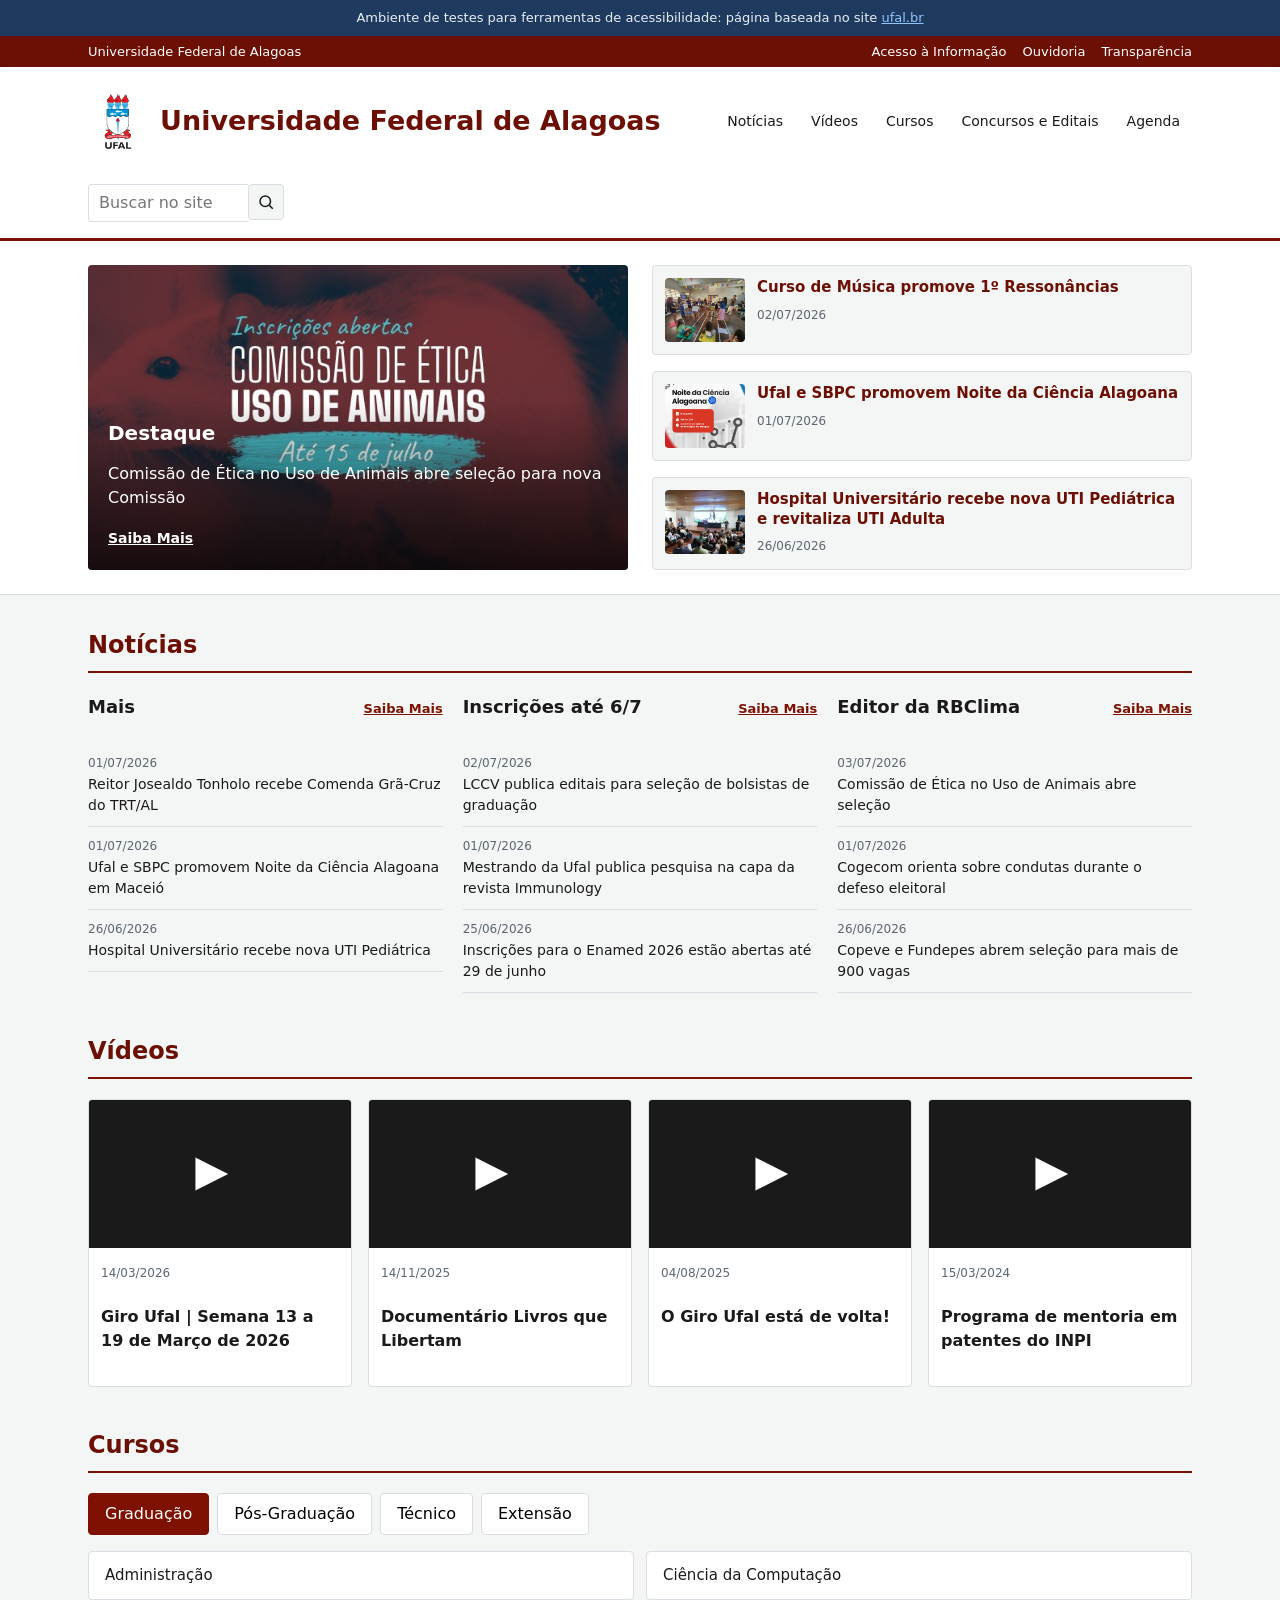
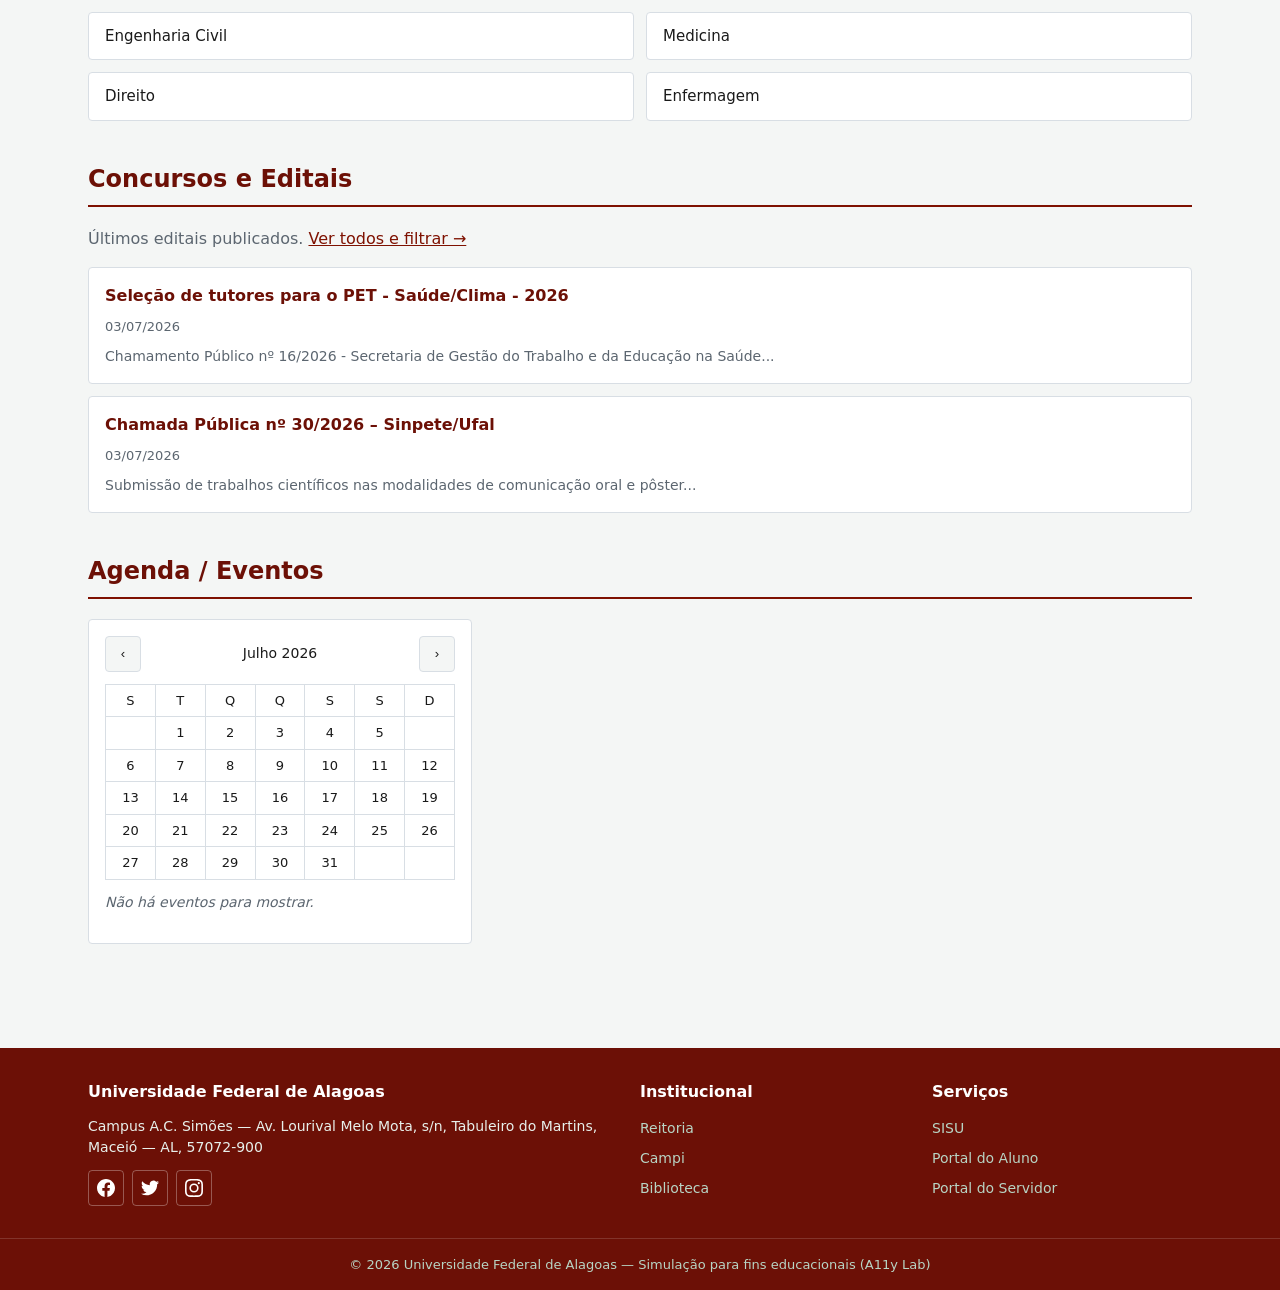
==== ufal/index.html @ 651db7d2 "ajustes" ====
<!DOCTYPE html>
<html lang="pt-BR">
<head>
  <meta charset="UTF-8">
  <meta name="viewport" content="width=device-width, initial-scale=1.0">
  <meta name="description" content="Simulação do portal da UFAL para testes de acessibilidade WCAG 1.1.1, 1.3.1 e 2.4.6.">
  <title>Universidade Federal de Alagoas</title>
  <link rel="icon" href="../favicon.svg" type="image/svg+xml">
  <link rel="stylesheet" href="css/ufal.css">
</head>
<body>
  <div class="lab-banner">
    Ambiente de testes para ferramentas de acessibilidade: página baseada no site <a href="https://ufal.br/" rel="noopener noreferrer">ufal.br</a>
  </div>

  <div class="top-bar">
    <div class="top-bar-inner">
      <span>Universidade Federal de Alagoas</span>
      <div class="top-links">
        <a href="#">Acesso à Informação</a>
        <a href="#">Ouvidoria</a>
        <a href="#">Transparência</a>
      </div>
    </div>
  </div>

  <header class="site-header">
    <div class="header-inner">
      <a href="index.html" class="site-logo">
        <!-- FALHA 1.1.1: logo institucional sem texto alternativo -->
        <img src="img/ufal_logo.svg" width='60' height='60' alt="">
        <h2>Universidade Federal de Alagoas</h2>
      </a>

      <nav class="main-nav">
        <a href="#noticias">Notícias</a>
        <a href="#videos">Vídeos</a>
        <a href="#cursos">Cursos</a>
        <a href="editais.html">Concursos e Editais</a>
        <a href="#agenda">Agenda</a>
      </nav>

      <div class="header-actions">
        <!-- FALHA 2.4.6: campo de busca sem rótulo associado -->
        <form class="search-form" id="header-search" role="search">
          <input type="search" name="q" placeholder="Buscar no site">
          <!-- FALHA 1.1.1: botão só-ícone sem nome acessível -->
          <button type="submit" class="icon-btn">
            <svg viewBox="0 0 24 24" fill="none" stroke="currentColor" stroke-width="2" aria-hidden="true">
              <circle cx="11" cy="11" r="7"/>
              <line x1="16.5" y1="16.5" x2="21" y2="21"/>
            </svg>
          </button>
        </form>
      </div>
    </div>
  </header>

  <main>
    <section class="hero" aria-label="Destaques">
      <div class="hero-inner">
        <article class="hero-main">
          <!-- FALHA 1.1.1: imagem informativa do destaque sem alt -->
          <img src="img/etica_animais.jpeg" width='600' height='320'>
          <div class="hero-caption">
            <!-- FALHA 2.4.6: cabeçalho vago — não descreve a notícia em destaque -->
            <h2>Destaque</h2>
            <p>Comissão de Ética no Uso de Animais abre seleção para nova Comissão</p>
            <a href="#">Saiba Mais</a>
          </div>
        </article>

        <div class="hero-side">
          <a href="#" class="hero-card">
            <!-- FALHA 1.1.1: alt genérico inútil -->
            <img src="img/criancas.jpeg" width='80' height='64' alt="foto">
            <div>
              <h3>Curso de Música promove 1º Ressonâncias</h3>
              <time datetime="2026-07-03">02/07/2026</time>
            </div>
          </a>
          <a href="#" class="hero-card">
            <img src="img/nca.png" width='80' height='64' alt="foto ciencia alagoana">
            <div>
              <h3>Ufal e SBPC promovem Noite da Ciência Alagoana</h3>
              <time datetime="2026-07-01">01/07/2026</time>
            </div>
          </a>
          <a href="#" class="hero-card">
            <img src="img/hu.jpeg" width='80' height='64' alt="foto HU">
            <div>
              <h3>Hospital Universitário recebe nova UTI Pediátrica e revitaliza UTI Adulta</h3>
              <time datetime="2026-06-26">26/06/2026</time>
            </div>
          </a>
        </div>
      </div>
    </section>

    <div class="content-wrap">
      <section class="section-block" id="noticias">
        <h2 class="section-title">Notícias</h2>

        <div class="news-grid">
          <div>
            <div class="news-col-header">
              <!-- FALHA 2.4.6: subtítulo vago -->
              <p class="section-subtitle">Mais</p>
              <a href="#">Saiba Mais</a>
            </div>
            <!-- FALHA 1.3.1: lista de notícias simulada com divs -->
            <div class="news-item">
              <time datetime="2026-07-01">01/07/2026</time>
              <a href="#">Reitor Josealdo Tonholo recebe Comenda Grã-Cruz do TRT/AL</a>
            </div>
            <div class="news-item">
              <time datetime="2026-07-01">01/07/2026</time>
              <a href="#">Ufal e SBPC promovem Noite da Ciência Alagoana em Maceió</a>
            </div>
            <div class="news-item">
              <time datetime="2026-06-26">26/06/2026</time>
              <a href="#">Hospital Universitário recebe nova UTI Pediátrica</a>
            </div>
          </div>

          <div>
            <div class="news-col-header">
              <p class="section-subtitle">Inscrições até 6/7</p>
              <a href="#">Saiba Mais</a>
            </div>
            <div class="news-item">
              <time datetime="2026-07-02">02/07/2026</time>
              <a href="#">LCCV publica editais para seleção de bolsistas de graduação</a>
            </div>
            <div class="news-item">
              <time datetime="2026-07-01">01/07/2026</time>
              <a href="#">Mestrando da Ufal publica pesquisa na capa da revista Immunology</a>
            </div>
            <div class="news-item">
              <time datetime="2026-06-25">25/06/2026</time>
              <a href="#">Inscrições para o Enamed 2026 estão abertas até 29 de junho</a>
            </div>
          </div>

          <div>
            <div class="news-col-header">
              <p class="section-subtitle">Editor da RBClima</p>
              <a href="#">Saiba Mais</a>
            </div>
            <div class="news-item">
              <time datetime="2026-07-03">03/07/2026</time>
              <a href="#">Comissão de Ética no Uso de Animais abre seleção</a>
            </div>
            <div class="news-item">
              <time datetime="2026-07-01">01/07/2026</time>
              <a href="#">Cogecom orienta sobre condutas durante o defeso eleitoral</a>
            </div>
            <div class="news-item">
              <time datetime="2026-06-26">26/06/2026</time>
              <a href="#">Copeve e Fundepes abrem seleção para mais de 900 vagas</a>
            </div>
          </div>
        </div>
      </section>

      <section class="section-block" id="videos">
        <!-- FALHA 1.3.1: salto de h2 para h4 na hierarquia -->
        <h2 class="section-title">Vídeos</h2>

        <div class="video-grid">
          <article class="video-card">
            <!-- FALHA 1.1.1: thumbnail de vídeo sem alternativa -->
            <img src="data:image/svg+xml,%3Csvg xmlns='http://www.w3.org/2000/svg' width='320' height='180' viewBox='0 0 320 180'%3E%3Crect fill='%231a1a1a' width='320' height='180'/%3E%3Cpolygon points='130,70 130,110 170,90' fill='white'/%3E%3C/svg%3E" width="320" height="180">
            <div class="video-card-body">
              <time datetime="2026-03-14">14/03/2026</time>
              <h4>Giro Ufal | Semana 13 a 19 de Março de 2026</h4>
            </div>
          </article>
          <article class="video-card">
            <img src="data:image/svg+xml,%3Csvg xmlns='http://www.w3.org/2000/svg' width='320' height='180' viewBox='0 0 320 180'%3E%3Crect fill='%231a1a1a' width='320' height='180'/%3E%3Cpolygon points='130,70 130,110 170,90' fill='white'/%3E%3C/svg%3E" width="320" height="180">
            <div class="video-card-body">
              <time datetime="2025-11-14">14/11/2025</time>
              <h4>Documentário Livros que Libertam</h4>
            </div>
          </article>
          <article class="video-card">
            <img src="data:image/svg+xml,%3Csvg xmlns='http://www.w3.org/2000/svg' width='320' height='180' viewBox='0 0 320 180'%3E%3Crect fill='%231a1a1a' width='320' height='180'/%3E%3Cpolygon points='130,70 130,110 170,90' fill='white'/%3E%3C/svg%3E" width="320" height="180">
            <div class="video-card-body">
              <time datetime="2025-08-04">04/08/2025</time>
              <h4>O Giro Ufal está de volta!</h4>
            </div>
          </article>
          <article class="video-card">
            <img src="data:image/svg+xml,%3Csvg xmlns='http://www.w3.org/2000/svg' width='320' height='180' viewBox='0 0 320 180'%3E%3Crect fill='%231a1a1a' width='320' height='180'/%3E%3Cpolygon points='130,70 130,110 170,90' fill='white'/%3E%3C/svg%3E" width="320" height="180">
            <div class="video-card-body">
              <time datetime="2024-03-15">15/03/2024</time>
              <h4>Programa de mentoria em patentes do INPI</h4>
            </div>
          </article>
        </div>
      </section>

      <section class="section-block" id="cursos">
        <h2 class="section-title">Cursos</h2>

        <div class="course-tabs" role="tablist">
          <button type="button" class="course-tab active">Graduação</button>
          <button type="button" class="course-tab">Pós-Graduação</button>
          <button type="button" class="course-tab">Técnico</button>
          <button type="button" class="course-tab">Extensão</button>
        </div>

        <div class="course-list">
          <a href="#" class="course-link">Administração</a>
          <a href="#" class="course-link">Ciência da Computação</a>
          <a href="#" class="course-link">Engenharia Civil</a>
          <a href="#" class="course-link">Medicina</a>
          <a href="#" class="course-link">Direito</a>
          <a href="#" class="course-link">Enfermagem</a>
        </div>
      </section>

      <section class="section-block">
        <h2 class="section-title">Concursos e Editais</h2>
        <p style="margin-bottom:1rem;color:var(--muted)">Últimos editais publicados. <a href="editais.html">Ver todos e filtrar →</a></p>

        <article class="edital-item">
          <h3>Seleção de tutores para o PET - Saúde/Clima - 2026</h3>
          <time datetime="2026-07-03">03/07/2026</time>
          <p>Chamamento Público nº 16/2026 - Secretaria de Gestão do Trabalho e da Educação na Saúde...</p>
        </article>
        <article class="edital-item">
          <h3>Chamada Pública nº 30/2026 – Sinpete/Ufal</h3>
          <time datetime="2026-07-03">03/07/2026</time>
          <p>Submissão de trabalhos científicos nas modalidades de comunicação oral e pôster...</p>
        </article>
      </section>

      <section class="section-block" id="agenda">
        <h2 class="section-title">Agenda / Eventos</h2>

        <div class="calendar-wrap">
          <div class="calendar-nav">
            <button type="button" class="icon-btn" aria-label="Mês anterior">‹</button>
            <span>Julho 2026</span>
            <button type="button" class="icon-btn" aria-label="Próximo mês">›</button>
          </div>

          <!-- FALHA 1.3.1: calendário sem th, scope nem caption -->
          <table class="calendar-table">
            <tr>
              <td>S</td><td>T</td><td>Q</td><td>Q</td><td>S</td><td>S</td><td>D</td>
            </tr>
            <tr>
              <td></td><td>1</td><td>2</td><td>3</td><td>4</td><td>5</td><td></td>
            </tr>
            <tr>
              <td>6</td><td>7</td><td>8</td><td>9</td><td>10</td><td>11</td><td>12</td>
            </tr>
            <tr>
              <td>13</td><td>14</td><td>15</td><td>16</td><td>17</td><td>18</td><td>19</td>
            </tr>
            <tr>
              <td>20</td><td>21</td><td>22</td><td>23</td><td>24</td><td>25</td><td>26</td>
            </tr>
            <tr>
              <td>27</td><td>28</td><td>29</td><td>30</td><td>31</td><td></td><td></td>
            </tr>
          </table>
          <p class="calendar-empty">Não há eventos para mostrar.</p>
        </div>
      </section>
    </div>
  </main>

  <footer class="site-footer">
    <div class="footer-inner">
      <div>
        <h3>Universidade Federal de Alagoas</h3>
        <p style="font-size:0.875rem;margin:0">Campus A.C. Simões — Av. Lourival Melo Mota, s/n, Tabuleiro do Martins, Maceió — AL, 57072-900</p>
        <div class="social-row">
          <!-- FALHA 1.1.1: links de rede social só com ícone, sem rótulo -->
          <a href="#" class="icon-btn" style="background:transparent;border-color:rgb(255 255 255 / 30%);color:#fff">
            <svg viewBox="0 0 24 24" fill="currentColor" width="18" height="18"><path d="M24 12.073c0-6.627-5.373-12-12-12s-12 5.373-12 12c0 5.99 4.388 10.954 10.125 11.854v-8.385H7.078v-3.47h3.047V9.43c0-3.007 1.792-4.669 4.533-4.669 1.312 0 2.686.235 2.686.235v2.953H15.83c-1.491 0-1.956.925-1.956 1.874v2.25h3.328l-.532 3.47h-2.796v8.385C19.612 23.027 24 18.062 24 12.073z"/></svg>
          </a>
          <a href="#" class="icon-btn" style="background:transparent;border-color:rgb(255 255 255 / 30%);color:#fff">
            <svg viewBox="0 0 24 24" fill="currentColor" width="18" height="18"><path d="M23.953 4.57a10 10 0 01-2.825.775 4.958 4.958 0 002.163-2.723c-.951.555-2.005.959-3.127 1.184a4.92 4.92 0 00-8.384 4.482C7.69 8.095 4.066 6.13 1.64 3.162a4.822 4.822 0 00-.666 2.475c0 1.71.87 3.213 2.188 4.096a4.904 4.904 0 01-2.228-.616v.06a4.923 4.923 0 003.946 4.827 4.996 4.996 0 01-2.212.085 4.936 4.936 0 004.604 3.417 9.867 9.867 0 01-6.102 2.105c-.39 0-.779-.023-1.17-.067a13.995 13.995 0 007.557 2.209c9.053 0 13.998-7.496 13.998-13.985 0-.21 0-.42-.015-.63A9.935 9.935 0 0024 4.59z"/></svg>
          </a>
          <a href="#" class="icon-btn" style="background:transparent;border-color:rgb(255 255 255 / 30%);color:#fff">
            <svg viewBox="0 0 24 24" fill="currentColor" width="18" height="18"><path d="M12 2.163c3.204 0 3.584.012 4.85.07 3.252.148 4.771 1.691 4.919 4.919.058 1.265.069 1.645.069 4.849 0 3.205-.012 3.584-.069 4.849-.149 3.225-1.664 4.771-4.919 4.919-1.266.058-1.644.07-4.85.07-3.204 0-3.584-.012-4.849-.07-3.26-.149-4.771-1.699-4.919-4.92-.058-1.265-.07-1.644-.07-4.849 0-3.204.013-3.583.07-4.849.149-3.227 1.664-4.771 4.919-4.919 1.266-.057 1.645-.069 4.849-.069zM12 0C8.741 0 8.333.014 7.053.072 2.695.272.273 2.69.073 7.052.014 8.333 0 8.741 0 12c0 3.259.014 3.668.072 4.948.2 4.358 2.618 6.78 6.98 6.98C8.333 23.986 8.741 24 12 24c3.259 0 3.668-.014 4.948-.072 4.354-.2 6.782-2.618 6.979-6.98.059-1.28.073-1.689.073-4.948 0-3.259-.014-3.667-.072-4.947-.196-4.354-2.617-6.78-6.979-6.98C15.668.014 15.259 0 12 0zm0 5.838a6.162 6.162 0 100 12.324 6.162 6.162 0 000-12.324zM12 16a4 4 0 110-8 4 4 0 010 8zm6.406-11.845a1.44 1.44 0 100 2.881 1.44 1.44 0 000-2.881z"/></svg>
          </a>
        </div>
      </div>
      <div>
        <!-- FALHA 1.3.1: títulos visuais sem elementos de cabeçalho -->
        <p style="font-weight:700;color:#fff;margin:0 0 0.75rem">Institucional</p>
        <ul class="footer-links">
          <li><a href="#">Reitoria</a></li>
          <li><a href="#">Campi</a></li>
          <li><a href="#">Biblioteca</a></li>
        </ul>
      </div>
      <div>
        <p style="font-weight:700;color:#fff;margin:0 0 0.75rem">Serviços</p>
        <ul class="footer-links">
          <li><a href="#">SISU</a></li>
          <li><a href="#">Portal do Aluno</a></li>
          <li><a href="#">Portal do Servidor</a></li>
        </ul>
      </div>
    </div>
    <div class="footer-bottom">
      <p style="margin:0">© 2026 Universidade Federal de Alagoas — Simulação para fins educacionais (A11y Lab)</p>
    </div>
  </footer>

  <script src="js/ufal.js"></script>
</body>
</html>
---- ufal/css/ufal.css ----
/* Site simulado UFAL — A11y Lab */

:root {
  --ufal-green: #7e1101;
  --ufal-green-dark: #6c1006;
  --ufal-green-light: #e8f5ee;
  --ufal-gold: #c4a035;
  --bg: #f4f6f5;
  --surface: #ffffff;
  --text: #1a1a1a;
  --muted: #5c6670;
  --border: #d8dee4;
  --radius: 4px;
  --shadow: 0 2px 8px rgb(0 0 0 / 8%);
  --max-width: 72rem;
}

*,
*::before,
*::after {
  box-sizing: border-box;
}

body {
  margin: 0;
  font-family: "Segoe UI", system-ui, -apple-system, sans-serif;
  line-height: 1.5;
  color: var(--text);
  background: var(--bg);
}

a {
  color: var(--ufal-green);
}

img {
  max-width: 100%;
  height: auto;
  display: block;
}

.sr-only {
  position: absolute;
  width: 1px;
  height: 1px;
  padding: 0;
  margin: -1px;
  overflow: hidden;
  clip: rect(0, 0, 0, 0);
  white-space: nowrap;
  border: 0;
}

/* Banner do laboratório */
.lab-banner {
  background: #1e3a5f;
  color: #e8eef5;
  padding: 0.5rem 1rem;
  font-size: 0.8125rem;
  text-align: center;
}

.lab-banner a {
  color: #93c5fd;
}

/* Barra superior */
.top-bar {
  background: var(--ufal-green-dark);
  color: #fff;
  font-size: 0.8125rem;
}

.top-bar-inner {
  max-width: var(--max-width);
  margin: 0 auto;
  padding: 0.375rem 1.5rem;
  display: flex;
  justify-content: space-between;
  align-items: center;
  flex-wrap: wrap;
  gap: 0.5rem;
}

.top-bar a {
  color: #fff;
  text-decoration: none;
}

.top-bar a:hover {
  text-decoration: underline;
}

.top-links {
  display: flex;
  gap: 1rem;
  flex-wrap: wrap;
}

/* Header principal */
.site-header {
  background: var(--surface);
  border-bottom: 3px solid var(--ufal-green);
  box-shadow: var(--shadow);
}

.header-inner {
  max-width: var(--max-width);
  margin: 0 auto;
  padding: 1rem 1.5rem;
  display: flex;
  align-items: center;
  justify-content: space-between;
  gap: 1.5rem;
  flex-wrap: wrap;
}

.site-logo {
  display: flex;
  align-items: center;
  gap: 0.75rem;
  text-decoration: none;
  color: var(--ufal-green-dark);
  font-weight: 700;
  font-size: 1.125rem;
  line-height: 1.2;
}

.site-logo span {
  max-width: 14rem;
}

.main-nav {
  display: flex;
  gap: 0.25rem;
  flex-wrap: wrap;
}

.main-nav a {
  padding: 0.5rem 0.75rem;
  text-decoration: none;
  color: var(--text);
  font-size: 0.875rem;
  font-weight: 500;
  border-radius: var(--radius);
}

.main-nav a:hover {
  background: var(--ufal-green-light);
  color: var(--ufal-green-dark);
}

.header-actions {
  display: flex;
  align-items: center;
  gap: 0.5rem;
}

.search-form {
  display: flex;
  align-items: stretch;
}

.search-form input {
  border: 1px solid var(--border);
  border-right: none;
  border-radius: var(--radius) 0 0 var(--radius);
  padding: 0.375rem 0.625rem;
  font: inherit;
  width: 10rem;
}

.icon-btn {
  display: inline-flex;
  align-items: center;
  justify-content: center;
  width: 2.25rem;
  height: 2.25rem;
  border: 1px solid var(--border);
  border-radius: var(--radius);
  background: var(--bg);
  cursor: pointer;
  color: var(--text);
}

.icon-btn svg {
  width: 1.125rem;
  height: 1.125rem;
}

/* Hero / destaques */
.hero {
  background: var(--surface);
  border-bottom: 1px solid var(--border);
}

.hero-inner {
  max-width: var(--max-width);
  margin: 0 auto;
  padding: 1.5rem;
  display: grid;
  grid-template-columns: 1fr 1fr;
  gap: 1.5rem;
}

@media (max-width: 768px) {
  .hero-inner {
    grid-template-columns: 1fr;
  }
}

.hero-main {
  position: relative;
  border-radius: var(--radius);
  overflow: hidden;
  min-height: 16rem;
  background: var(--ufal-green-light);
}

.hero-main img {
  width: 100%;
  height: 100%;
  object-fit: cover;
  min-height: 16rem;
}

.hero-caption {
  position: absolute;
  bottom: 0;
  left: 0;
  right: 0;
  padding: 1.25rem;
  background: linear-gradient(transparent, rgb(0 0 0 / 75%));
  color: #fff;
}

.hero-caption h2 {
  margin: 0 0 0.5rem;
  font-size: 1.25rem;
  line-height: 1.3;
}

.hero-caption a {
  color: #fff;
  font-weight: 600;
  font-size: 0.875rem;
}

.hero-side {
  display: flex;
  flex-direction: column;
  gap: 1rem;
}

.hero-card {
  display: flex;
  gap: 0.75rem;
  padding: 0.75rem;
  background: var(--bg);
  border-radius: var(--radius);
  border: 1px solid var(--border);
  text-decoration: none;
  color: inherit;
}

.hero-card img {
  width: 5rem;
  height: 4rem;
  object-fit: cover;
  border-radius: var(--radius);
  flex-shrink: 0;
}

.hero-card h3 {
  margin: 0 0 0.25rem;
  font-size: 0.9375rem;
  line-height: 1.3;
  color: var(--ufal-green-dark);
}

.hero-card time {
  font-size: 0.75rem;
  color: var(--muted);
}

/* Seções de conteúdo */
.content-wrap {
  max-width: var(--max-width);
  margin: 0 auto;
  padding: 2rem 1.5rem;
}

.section-block {
  margin-bottom: 2.5rem;
}

.section-title {
  font-size: 1.5rem;
  color: var(--ufal-green-dark);
  border-bottom: 2px solid var(--ufal-green);
  padding-bottom: 0.5rem;
  margin: 0 0 1.25rem;
}

.section-subtitle {
  font-size: 1.125rem;
  font-weight: 700;
  margin: 0 0 0.75rem;
  color: var(--text);
}

/* Grid de notícias */
.news-grid {
  display: grid;
  grid-template-columns: repeat(3, 1fr);
  gap: 1.25rem;
}

@media (max-width: 900px) {
  .news-grid {
    grid-template-columns: 1fr;
  }
}

.news-col-header {
  display: flex;
  justify-content: space-between;
  align-items: baseline;
  margin-bottom: 0.75rem;
}

.news-col-header a {
  font-size: 0.8125rem;
  font-weight: 600;
}

.news-item {
  padding: 0.625rem 0;
  border-bottom: 1px solid var(--border);
  font-size: 0.875rem;
}

.news-item time {
  display: block;
  font-size: 0.75rem;
  color: var(--muted);
  margin-bottom: 0.125rem;
}

.news-item a {
  text-decoration: none;
  color: var(--text);
  font-weight: 500;
}

.news-item a:hover {
  color: var(--ufal-green);
  text-decoration: underline;
}

/* Vídeos */
.video-grid {
  display: grid;
  grid-template-columns: repeat(4, 1fr);
  gap: 1rem;
}

@media (max-width: 900px) {
  .video-grid {
    grid-template-columns: repeat(2, 1fr);
  }
}

.video-card {
  background: var(--surface);
  border: 1px solid var(--border);
  border-radius: var(--radius);
  overflow: hidden;
}

.video-card img {
  width: 100%;
  aspect-ratio: 16 / 9;
  object-fit: cover;
}

.video-card-body {
  padding: 0.75rem;
}

.video-card time {
  font-size: 0.75rem;
  color: var(--muted);
}

.video-card h3 {
  margin: 0.25rem 0 0;
  font-size: 0.875rem;
  line-height: 1.35;
}

/* Cursos */
.course-tabs {
  display: flex;
  gap: 0.5rem;
  flex-wrap: wrap;
  margin-bottom: 1rem;
}

.course-tab {
  padding: 0.5rem 1rem;
  border: 1px solid var(--border);
  border-radius: var(--radius);
  background: var(--surface);
  font: inherit;
  cursor: pointer;
}

.course-tab.active {
  background: var(--ufal-green);
  color: #fff;
  border-color: var(--ufal-green);
}

.course-list {
  display: grid;
  grid-template-columns: repeat(2, 1fr);
  gap: 0.75rem;
}

@media (max-width: 600px) {
  .course-list {
    grid-template-columns: 1fr;
  }
}

.course-link {
  padding: 0.75rem 1rem;
  background: var(--surface);
  border: 1px solid var(--border);
  border-radius: var(--radius);
  text-decoration: none;
  color: var(--text);
  font-size: 0.9375rem;
}

.course-link:hover {
  border-color: var(--ufal-green);
  color: var(--ufal-green-dark);
}

/* Editais preview */
.edital-item {
  padding: 1rem;
  background: var(--surface);
  border: 1px solid var(--border);
  border-radius: var(--radius);
  margin-bottom: 0.75rem;
}

.edital-item h3 {
  margin: 0 0 0.375rem;
  font-size: 1rem;
  color: var(--ufal-green-dark);
}

.edital-item time {
  font-size: 0.8125rem;
  color: var(--muted);
}

.edital-item p {
  margin: 0.5rem 0 0;
  font-size: 0.875rem;
  color: var(--muted);
}

/* Calendário */
.calendar-wrap {
  background: var(--surface);
  border: 1px solid var(--border);
  border-radius: var(--radius);
  padding: 1rem;
  max-width: 24rem;
}

.calendar-nav {
  display: flex;
  justify-content: space-between;
  align-items: center;
  margin-bottom: 0.75rem;
  font-size: 0.875rem;
}

.calendar-table {
  width: 100%;
  border-collapse: collapse;
  font-size: 0.8125rem;
  text-align: center;
}

.calendar-table td,
.calendar-table th {
  padding: 0.375rem;
  border: 1px solid var(--border);
}

.calendar-empty {
  margin-top: 0.75rem;
  font-size: 0.875rem;
  color: var(--muted);
  font-style: italic;
}

/* Formulários */
.filter-form {
  background: var(--surface);
  border: 1px solid var(--border);
  border-radius: var(--radius);
  padding: 1.25rem;
  margin-bottom: 1.5rem;
}

.form-row {
  display: grid;
  grid-template-columns: repeat(auto-fit, minmax(12rem, 1fr));
  gap: 1rem;
  margin-bottom: 1rem;
}

.form-field label,
.form-field span.label-text {
  display: block;
  margin-bottom: 0.25rem;
  font-size: 0.875rem;
  font-weight: 500;
}

.form-field input,
.form-field select {
  width: 100%;
  padding: 0.5rem;
  border: 1px solid var(--border);
  border-radius: var(--radius);
  font: inherit;
}

.btn {
  display: inline-block;
  padding: 0.5rem 1.25rem;
  border: none;
  border-radius: var(--radius);
  font: inherit;
  font-weight: 600;
  cursor: pointer;
  text-decoration: none;
  text-align: center;
}

.btn-primary {
  background: var(--ufal-green);
  color: #fff;
}

.btn-primary:hover {
  background: var(--ufal-green-dark);
}

.btn-secondary {
  background: var(--surface);
  color: var(--ufal-green-dark);
  border: 1px solid var(--border);
}

/* Footer */
.site-footer {
  background: var(--ufal-green-dark);
  color: #e8f0eb;
  margin-top: 2rem;
}

.footer-inner {
  max-width: var(--max-width);
  margin: 0 auto;
  padding: 2rem 1.5rem;
  display: grid;
  grid-template-columns: 2fr 1fr 1fr;
  gap: 2rem;
}

@media (max-width: 768px) {
  .footer-inner {
    grid-template-columns: 1fr;
  }
}

.footer-inner h3 {
  margin: 0 0 0.75rem;
  font-size: 1rem;
  color: #fff;
}

.footer-inner a {
  color: #b8d4c4;
  text-decoration: none;
  font-size: 0.875rem;
}

.footer-inner a:hover {
  text-decoration: underline;
}

.footer-links {
  list-style: none;
  padding: 0;
  margin: 0;
}

.footer-links li {
  margin-bottom: 0.375rem;
}

.social-row {
  display: flex;
  gap: 0.5rem;
  margin-top: 0.75rem;
}

.footer-bottom {
  border-top: 1px solid rgb(255 255 255 / 15%);
  padding: 1rem 1.5rem;
  text-align: center;
  font-size: 0.8125rem;
  color: #b8d4c4;
}

/* Página de editais */
.page-header {
  background: var(--ufal-green);
  color: #fff;
  padding: 2rem 1.5rem;
}

.page-header-inner {
  max-width: var(--max-width);
  margin: 0 auto;
}

.page-header h1 {
  margin: 0;
  font-size: 1.75rem;
}

.breadcrumb {
  font-size: 0.875rem;
  margin-bottom: 1rem;
  color: rgb(255 255 255 / 85%);
}

.breadcrumb a {
  color: #fff;
}

.editais-layout {
  display: grid;
  grid-template-columns: 1fr 18rem;
  gap: 2rem;
}

@media (max-width: 768px) {
  .editais-layout {
    grid-template-columns: 1fr;
  }
}

/* Guia do auditor */
.guia {
  max-width: 52rem;
  margin: 0 auto;
  padding: 2rem 1.5rem;
}

.guia h1 {
  margin-top: 0;
}

.guia table {
  width: 100%;
  border-collapse: collapse;
  font-size: 0.875rem;
  margin: 1rem 0 2rem;
}

.guia th,
.guia td {
  border: 1px solid var(--border);
  padding: 0.625rem 0.75rem;
  text-align: left;
  vertical-align: top;
}

.guia th {
  background: var(--bg);
}

.tag {
  display: inline-block;
  font-size: 0.75rem;
  font-weight: 700;
  padding: 0.125rem 0.5rem;
  border-radius: 999px;
}

.tag-111 { background: #dbeafe; color: #1d4ed8; }
.tag-131 { background: #ede9fe; color: #5b21b6; }
.tag-246 { background: #dcfce7; color: #15803d; }

.checklist {
  list-style: none;
  padding: 0;
}

.checklist li {
  padding: 0.5rem 0;
  border-bottom: 1px solid var(--border);
}
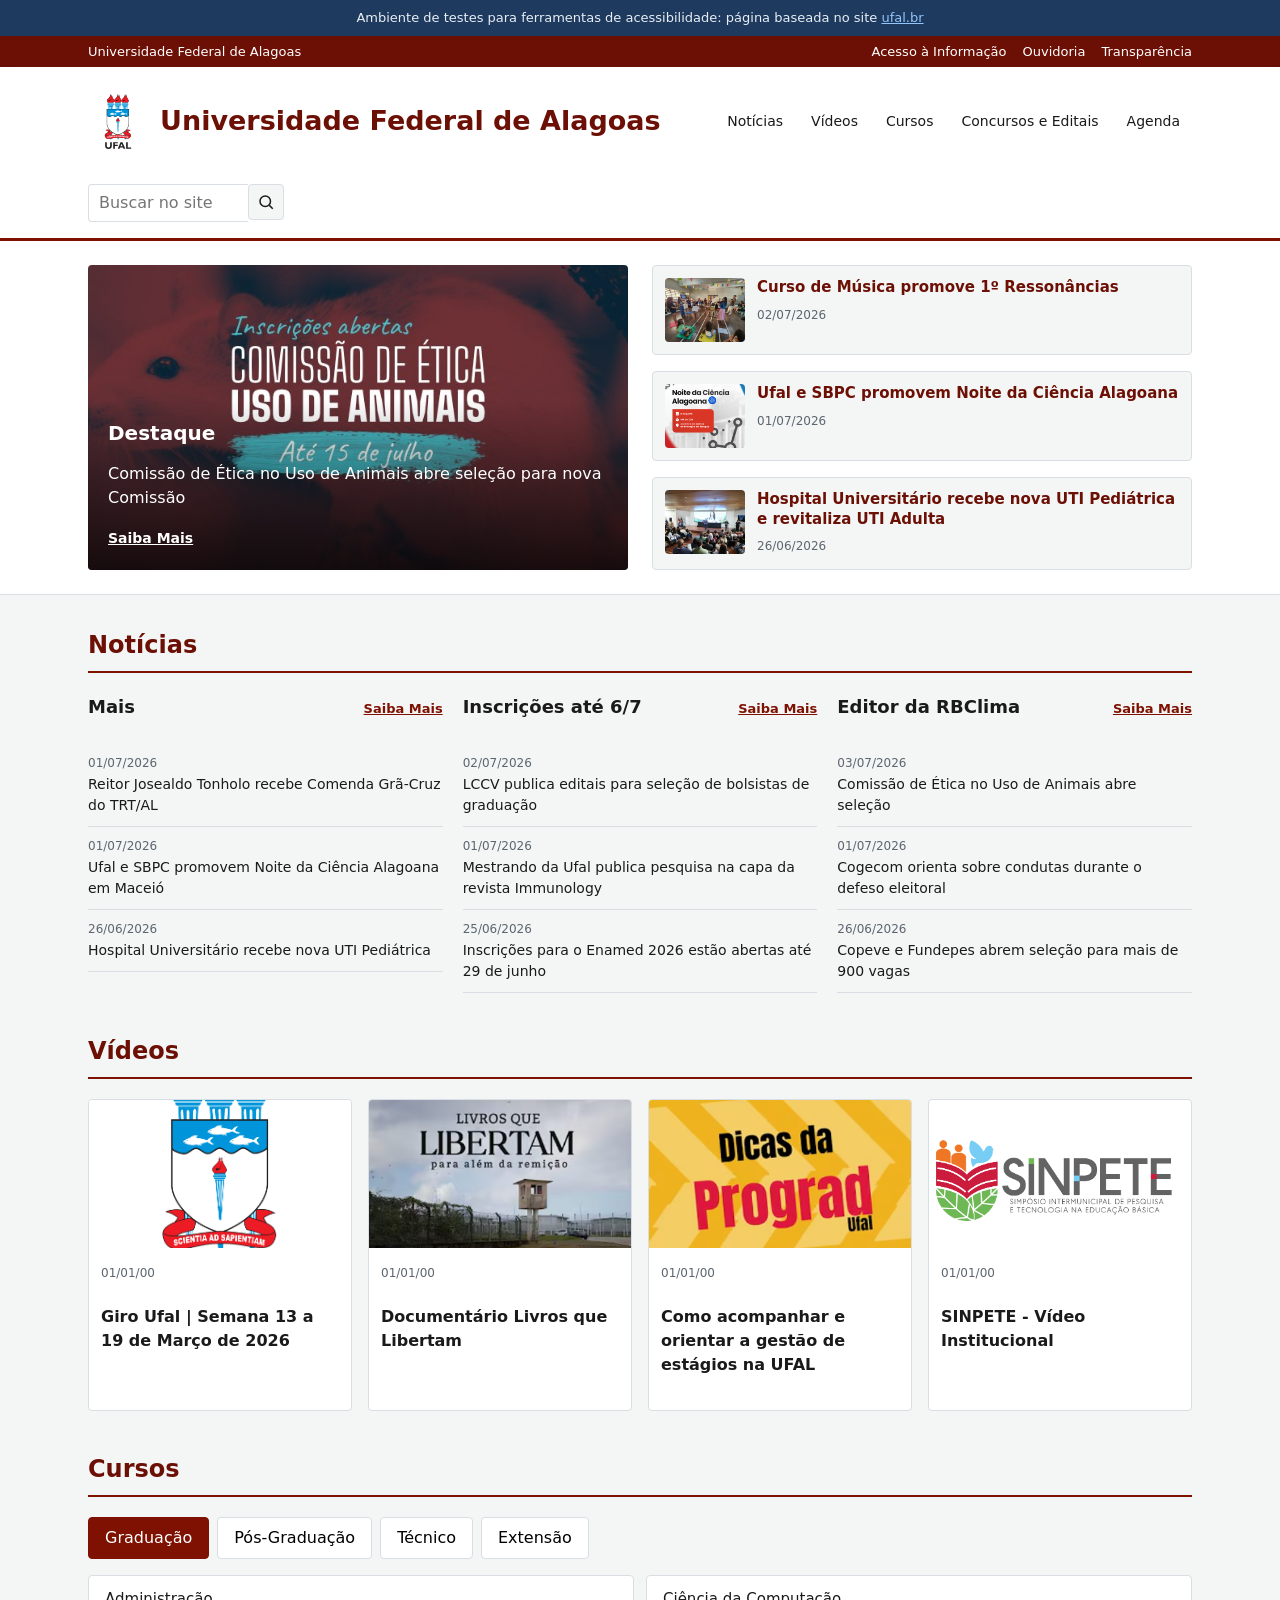
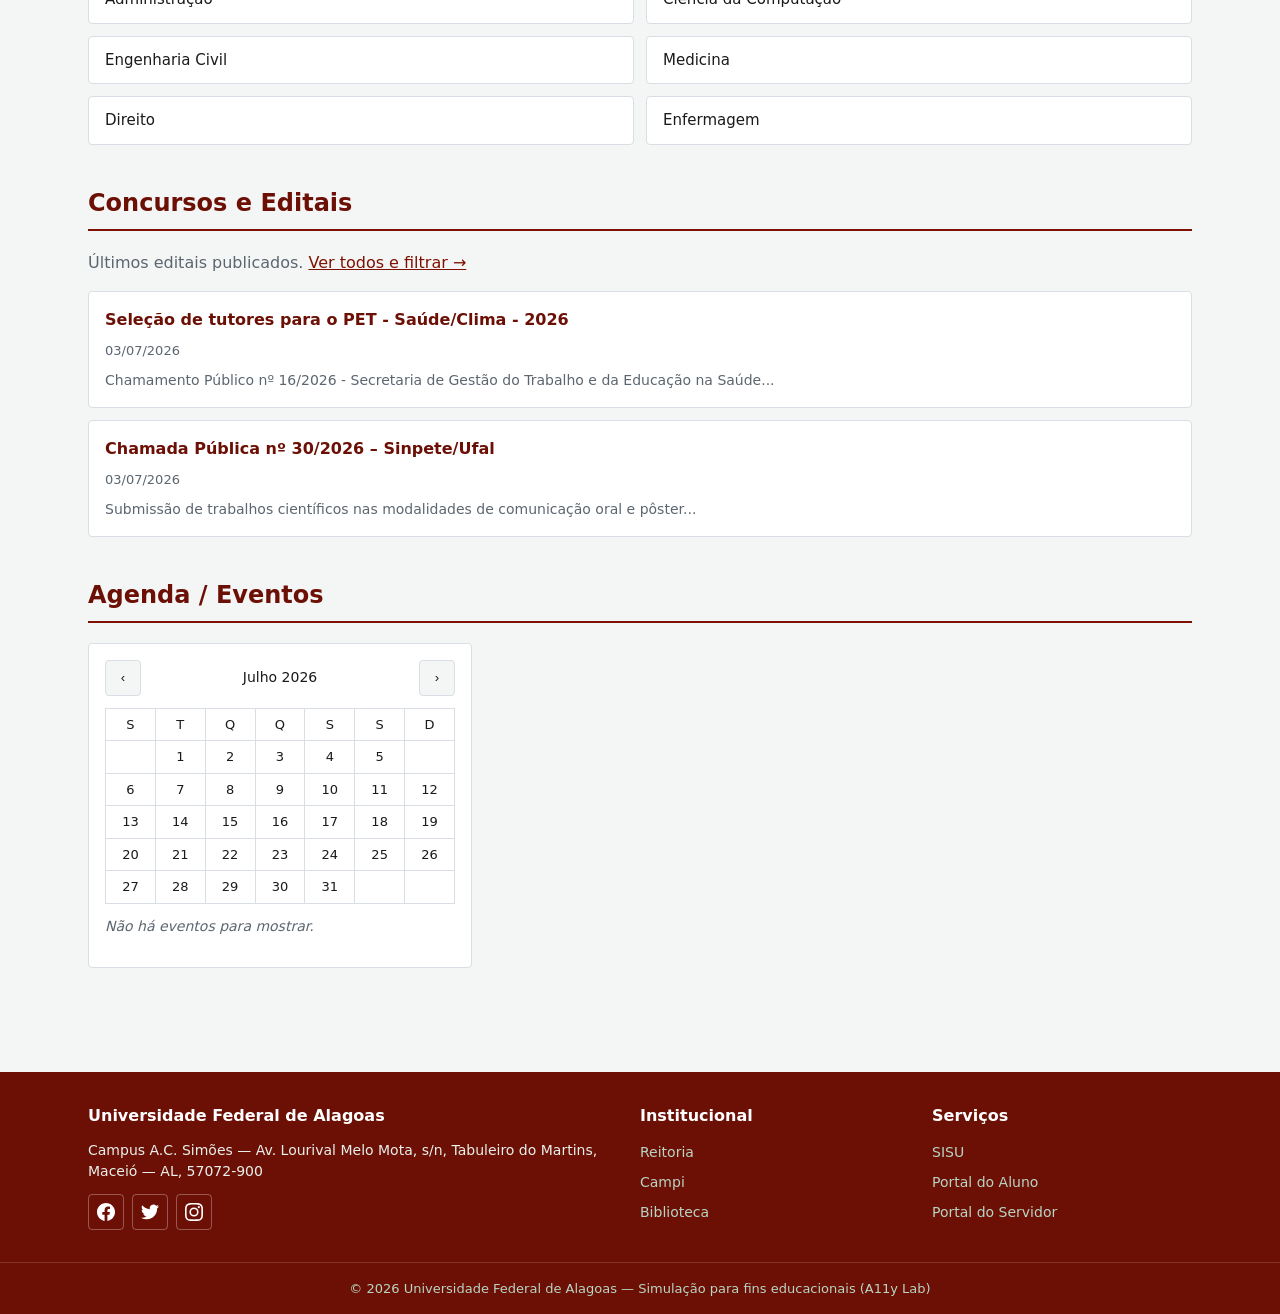
==== commit 45e1eca3: "ajustes na seção de vídeos" ====
--- a/ufal/index.html
+++ b/ufal/index.html
@@ -5,7 +5,7 @@
   <meta name="viewport" content="width=device-width, initial-scale=1.0">
   <meta name="description" content="Simulação do portal da UFAL para testes de acessibilidade WCAG 1.1.1, 1.3.1 e 2.4.6.">
   <title>Universidade Federal de Alagoas</title>
-  <link rel="icon" href="../favicon.svg" type="image/svg+xml">
+  <link rel="icon" href="img/ufal_logo.svg" type="image/svg">
   <link rel="stylesheet" href="css/ufal.css">
 </head>
 <body>
@@ -170,31 +170,31 @@
         <div class="video-grid">
           <article class="video-card">
             <!-- FALHA 1.1.1: thumbnail de vídeo sem alternativa -->
-            <img src="data:image/svg+xml,%3Csvg xmlns='http://www.w3.org/2000/svg' width='320' height='180' viewBox='0 0 320 180'%3E%3Crect fill='%231a1a1a' width='320' height='180'/%3E%3Cpolygon points='130,70 130,110 170,90' fill='white'/%3E%3C/svg%3E" width="320" height="180">
+            <img src="img/logojpg.jpg" width='190' height='50' alt="Logo da UFAL">
             <div class="video-card-body">
-              <time datetime="2026-03-14">14/03/2026</time>
+              <time datetime="2000-01-01">01/01/00</time>
               <h4>Giro Ufal | Semana 13 a 19 de Março de 2026</h4>
             </div>
           </article>
           <article class="video-card">
-            <img src="data:image/svg+xml,%3Csvg xmlns='http://www.w3.org/2000/svg' width='320' height='180' viewBox='0 0 320 180'%3E%3Crect fill='%231a1a1a' width='320' height='180'/%3E%3Cpolygon points='130,70 130,110 170,90' fill='white'/%3E%3C/svg%3E" width="320" height="180">
+            <img src="img/documentario.png" width='320' height='180' alt="Documentário Livros que Libertam">
             <div class="video-card-body">
-              <time datetime="2025-11-14">14/11/2025</time>
+              <time datetime="2000-01-01">01/01/00</time>
               <h4>Documentário Livros que Libertam</h4>
             </div>
           </article>
           <article class="video-card">
-            <img src="data:image/svg+xml,%3Csvg xmlns='http://www.w3.org/2000/svg' width='320' height='180' viewBox='0 0 320 180'%3E%3Crect fill='%231a1a1a' width='320' height='180'/%3E%3Cpolygon points='130,70 130,110 170,90' fill='white'/%3E%3C/svg%3E" width="320" height="180">
+            <img src="img/dicas_prograd.png" width='320' height='180' alt="Dicas para orientar a gestão de estágios na UFAL">
             <div class="video-card-body">
-              <time datetime="2025-08-04">04/08/2025</time>
-              <h4>O Giro Ufal está de volta!</h4>
+              <time datetime="2000-01-01">01/01/00</time>
+              <h4>Como acompanhar e orientar a gestão de estágios na UFAL</h4>
             </div>
           </article>
           <article class="video-card">
-            <img src="data:image/svg+xml,%3Csvg xmlns='http://www.w3.org/2000/svg' width='320' height='180' viewBox='0 0 320 180'%3E%3Crect fill='%231a1a1a' width='320' height='180'/%3E%3Cpolygon points='130,70 130,110 170,90' fill='white'/%3E%3C/svg%3E" width="320" height="180">
+            <img src="img/sinpete.png" width='320' height='180' alt="Banner Sinpete">
             <div class="video-card-body">
-              <time datetime="2024-03-15">15/03/2024</time>
-              <h4>Programa de mentoria em patentes do INPI</h4>
+              <time datetime="2000-01-01">01/01/00</time>
+              <h4>SINPETE - Vídeo Institucional </h4>
             </div>
           </article>
         </div>
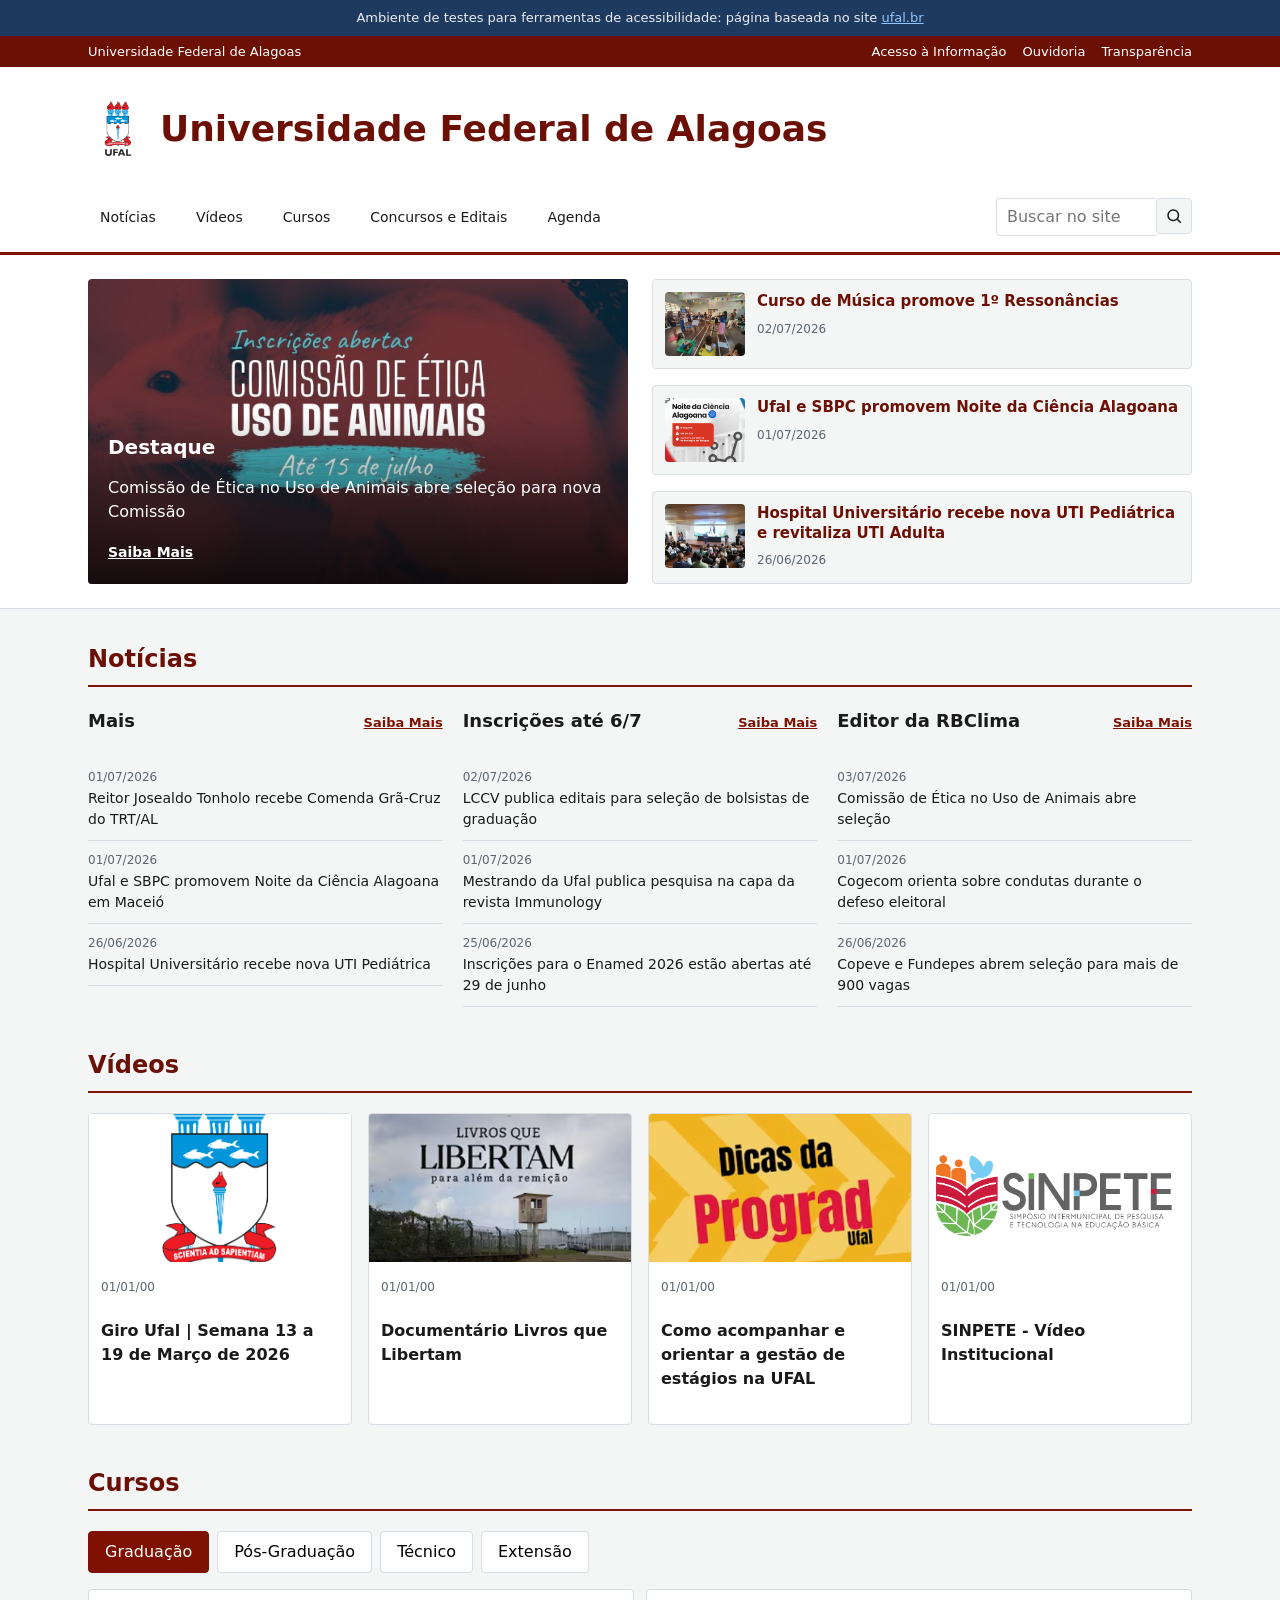
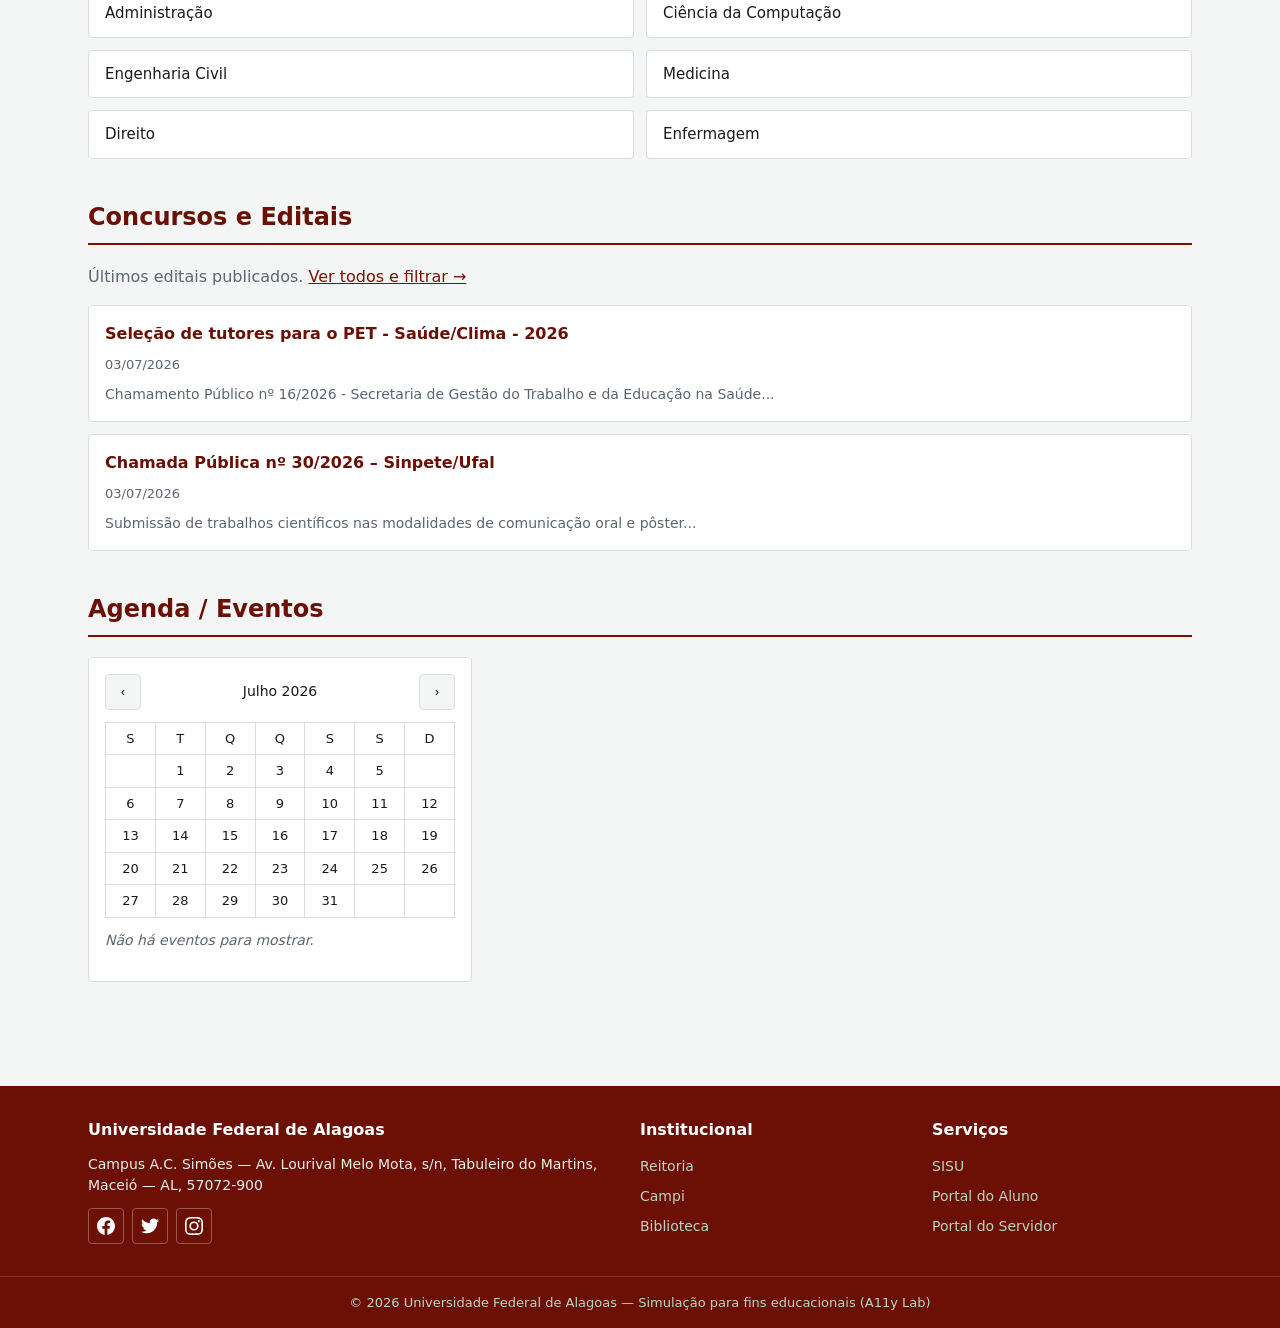
==== commit aa4842ea: "utilização de lista na barra de navegação" ====
--- a/ufal/index.html
+++ b/ufal/index.html
@@ -7,6 +7,22 @@
   <title>Universidade Federal de Alagoas</title>
   <link rel="icon" href="img/ufal_logo.svg" type="image/svg">
   <link rel="stylesheet" href="css/ufal.css">
+  <style>
+    .main-nav ul {
+      list-style: none;
+      margin: 0;
+      padding: 0;
+      display: flex;
+      flex-wrap: wrap;
+      gap: 1rem;
+      align-items: center;
+    }
+
+    .main-nav li {
+      margin: 0;
+      padding: 0;
+    }
+  </style>
 </head>
 <body>
   <div class="lab-banner">
@@ -29,15 +45,17 @@
       <a href="index.html" class="site-logo">
         <!-- FALHA 1.1.1: logo institucional sem texto alternativo -->
         <img src="img/ufal_logo.svg" width='60' height='60' alt="">
-        <h2>Universidade Federal de Alagoas</h2>
+        <h1>Universidade Federal de Alagoas</h1>
       </a>
 
       <nav class="main-nav">
-        <a href="#noticias">Notícias</a>
-        <a href="#videos">Vídeos</a>
-        <a href="#cursos">Cursos</a>
-        <a href="editais.html">Concursos e Editais</a>
-        <a href="#agenda">Agenda</a>
+        <ul>
+          <li><a href="#noticias">Notícias</a></li>
+          <li><a href="#videos">Vídeos</a></li>
+          <li><a href="#cursos">Cursos</a></li>
+          <li><a href="editais.html">Concursos e Editais</a></li>
+          <li><a href="#agenda">Agenda</a></li>
+        </ul>
       </nav>
 
       <div class="header-actions">
@@ -169,7 +187,6 @@
 
         <div class="video-grid">
           <article class="video-card">
-            <!-- FALHA 1.1.1: thumbnail de vídeo sem alternativa -->
             <img src="img/logojpg.jpg" width='190' height='50' alt="Logo da UFAL">
             <div class="video-card-body">
               <time datetime="2000-01-01">01/01/00</time>
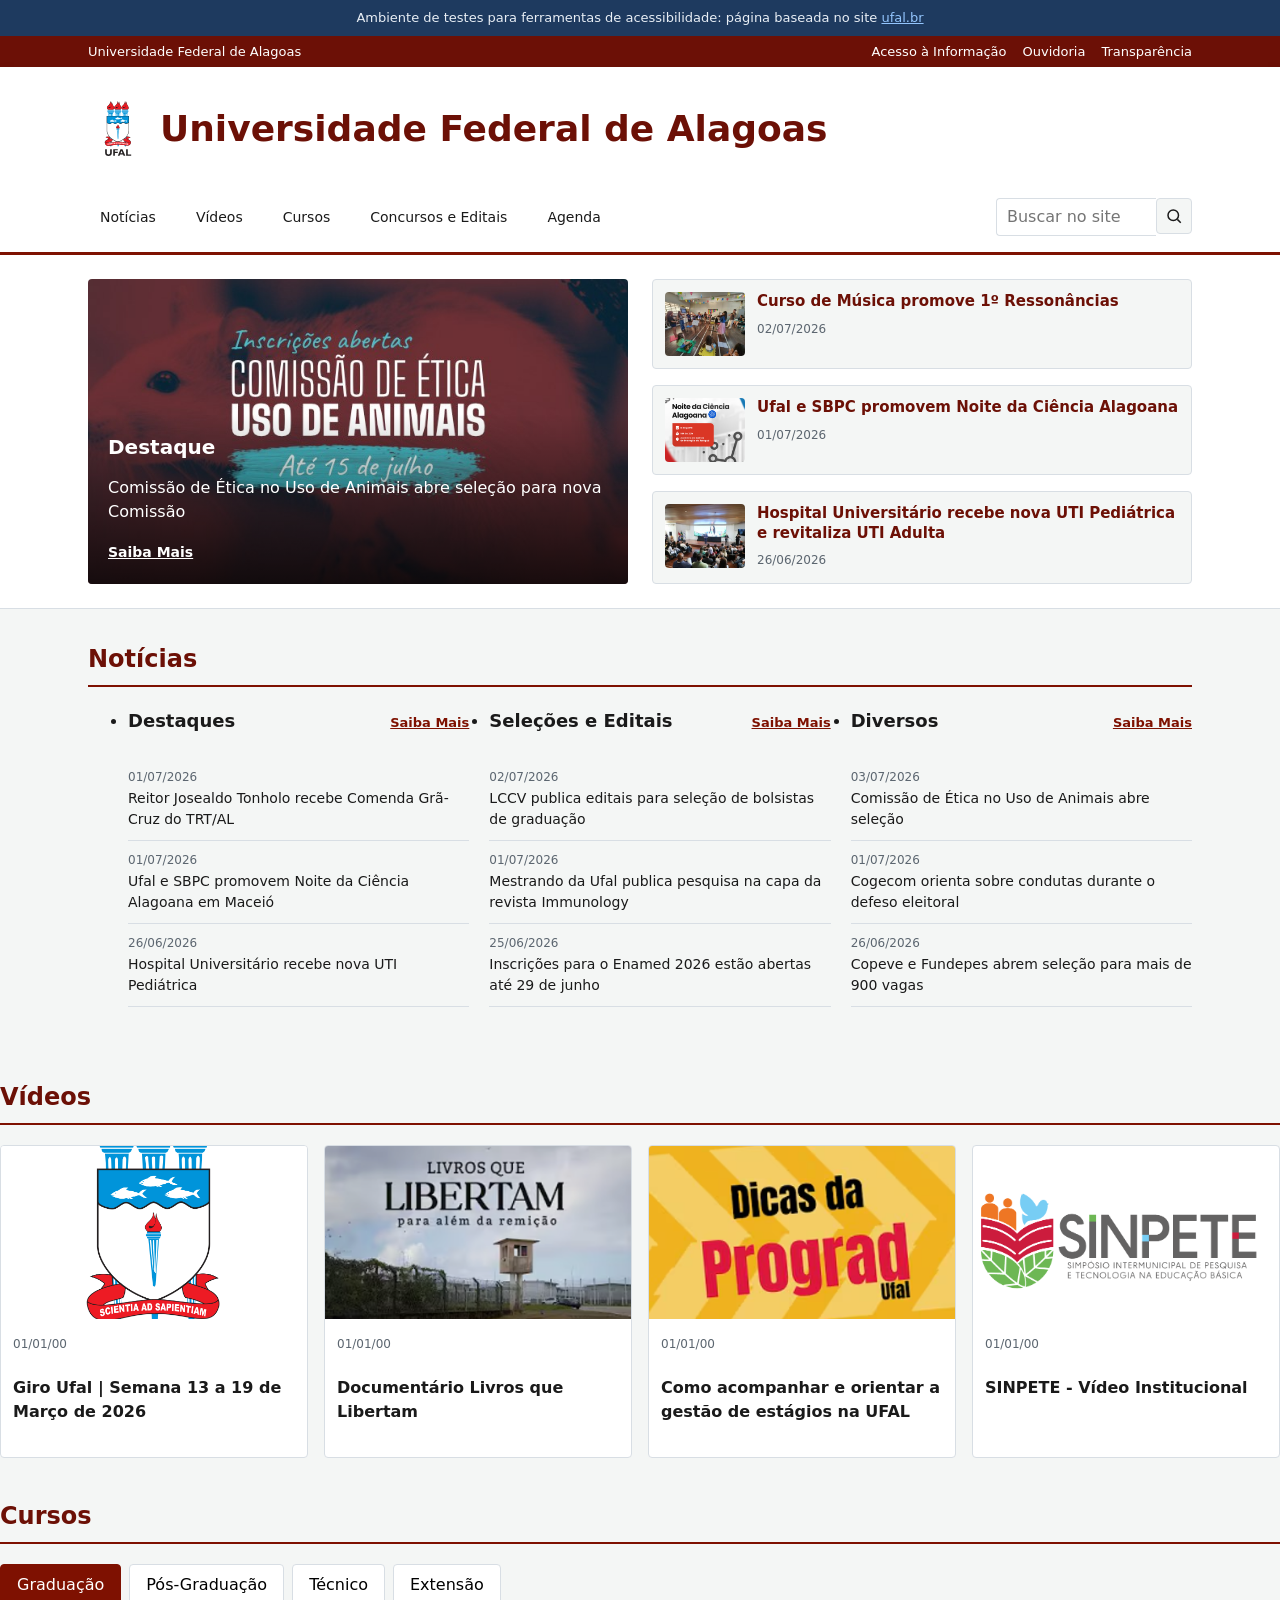
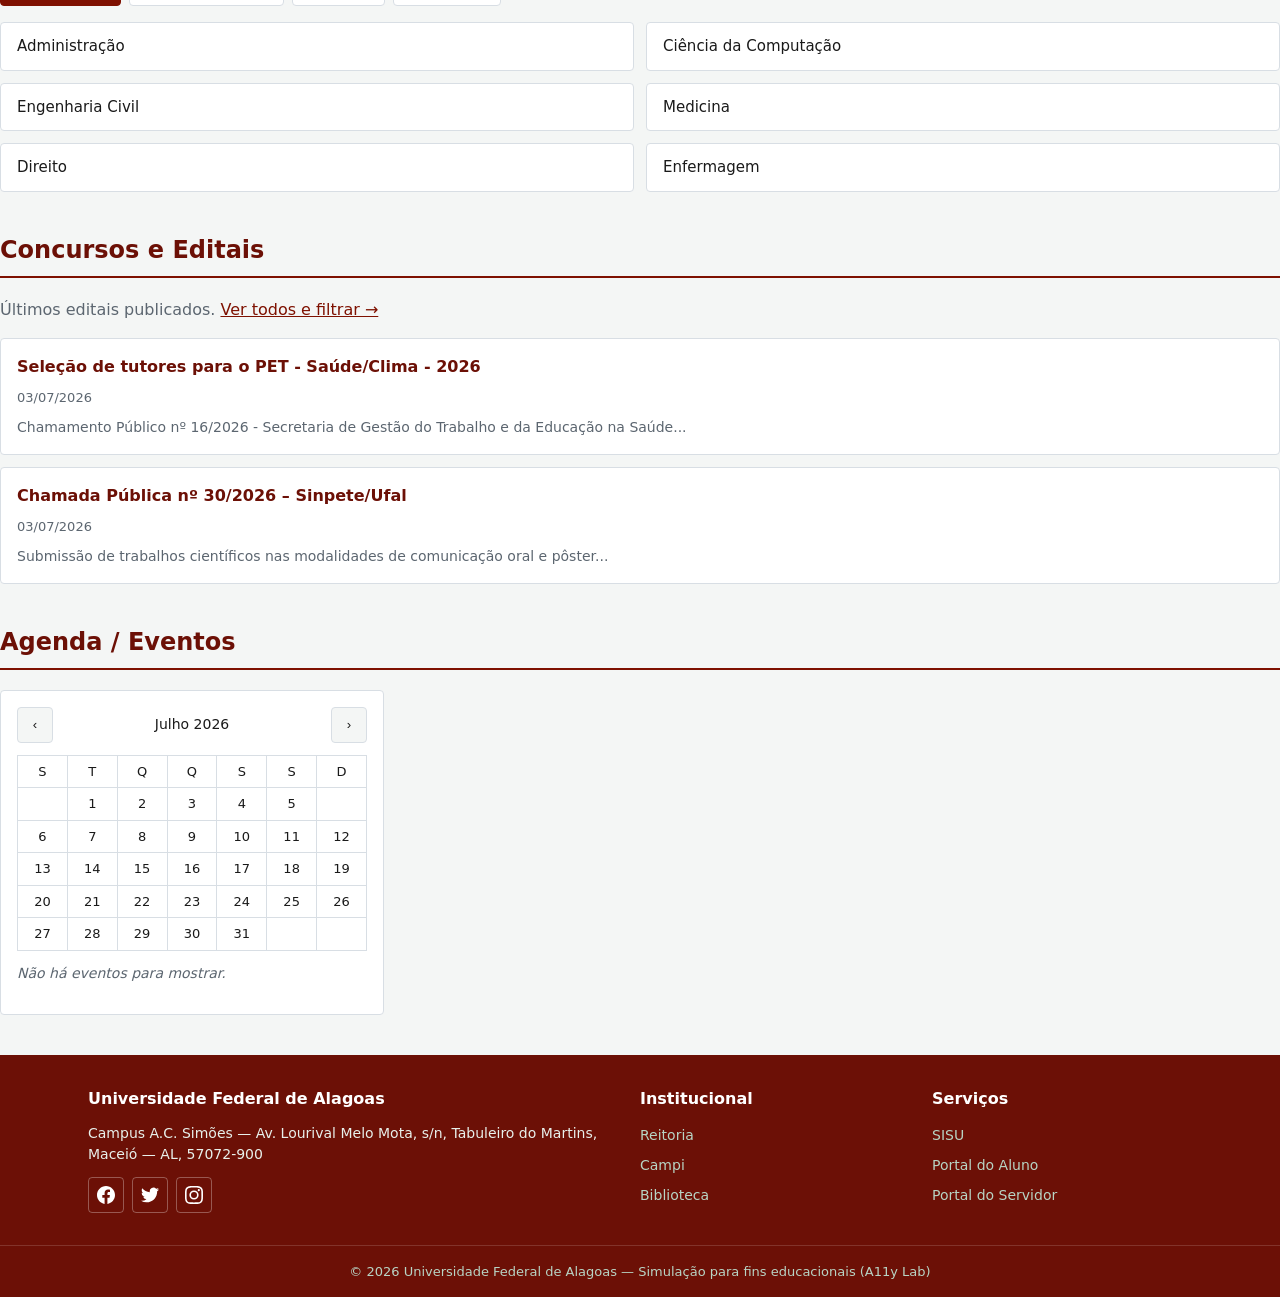
==== commit e91fb47e: "utilização de lista nas colunas de noticias" ====
--- a/ufal/index.html
+++ b/ufal/index.html
@@ -119,31 +119,35 @@
       <section class="section-block" id="noticias">
         <h2 class="section-title">Notícias</h2>
 
-        <div class="news-grid">
-          <div>
+        <ul class="news-grid">
+          <li>
+            <div>
+              <div>
+                <div class="news-col-header">
+                  <!-- FALHA 2.4.6: subtítulo vago -->
+                  <p class="section-subtitle">Destaques</p>
+                  <a href="#">Saiba Mais</a>
+                </div>
+                <!-- FALHA 1.3.1: lista de notícias simulada com divs -->
+                <div class="news-item">
+                  <time datetime="2026-07-01">01/07/2026</time>
+                  <a href="#">Reitor Josealdo Tonholo recebe Comenda Grã-Cruz do TRT/AL</a>
+                </div>
+                <div class="news-item">
+                  <time datetime="2026-07-01">01/07/2026</time>
+                  <a href="#">Ufal e SBPC promovem Noite da Ciência Alagoana em Maceió</a>
+                </div>
+                <div class="news-item">
+                  <time datetime="2026-06-26">26/06/2026</time>
+                  <a href="#">Hospital Universitário recebe nova UTI Pediátrica</a>
+                </div>
+              </div>
+          </li>
+          
+          <li>
+            <div>
             <div class="news-col-header">
-              <!-- FALHA 2.4.6: subtítulo vago -->
-              <p class="section-subtitle">Mais</p>
-              <a href="#">Saiba Mais</a>
-            </div>
-            <!-- FALHA 1.3.1: lista de notícias simulada com divs -->
-            <div class="news-item">
-              <time datetime="2026-07-01">01/07/2026</time>
-              <a href="#">Reitor Josealdo Tonholo recebe Comenda Grã-Cruz do TRT/AL</a>
-            </div>
-            <div class="news-item">
-              <time datetime="2026-07-01">01/07/2026</time>
-              <a href="#">Ufal e SBPC promovem Noite da Ciência Alagoana em Maceió</a>
-            </div>
-            <div class="news-item">
-              <time datetime="2026-06-26">26/06/2026</time>
-              <a href="#">Hospital Universitário recebe nova UTI Pediátrica</a>
-            </div>
-          </div>
-
-          <div>
-            <div class="news-col-header">
-              <p class="section-subtitle">Inscrições até 6/7</p>
+              <p class="section-subtitle">Seleções e Editais</p>
               <a href="#">Saiba Mais</a>
             </div>
             <div class="news-item">
@@ -159,10 +163,11 @@
               <a href="#">Inscrições para o Enamed 2026 estão abertas até 29 de junho</a>
             </div>
           </div>
-
-          <div>
+          </li>
+          <li>
+            <div>
             <div class="news-col-header">
-              <p class="section-subtitle">Editor da RBClima</p>
+              <p class="section-subtitle">Diversos</p>
               <a href="#">Saiba Mais</a>
             </div>
             <div class="news-item">
@@ -178,6 +183,8 @@
               <a href="#">Copeve e Fundepes abrem seleção para mais de 900 vagas</a>
             </div>
           </div>
+          </li>
+        </ul>  
         </div>
       </section>
 
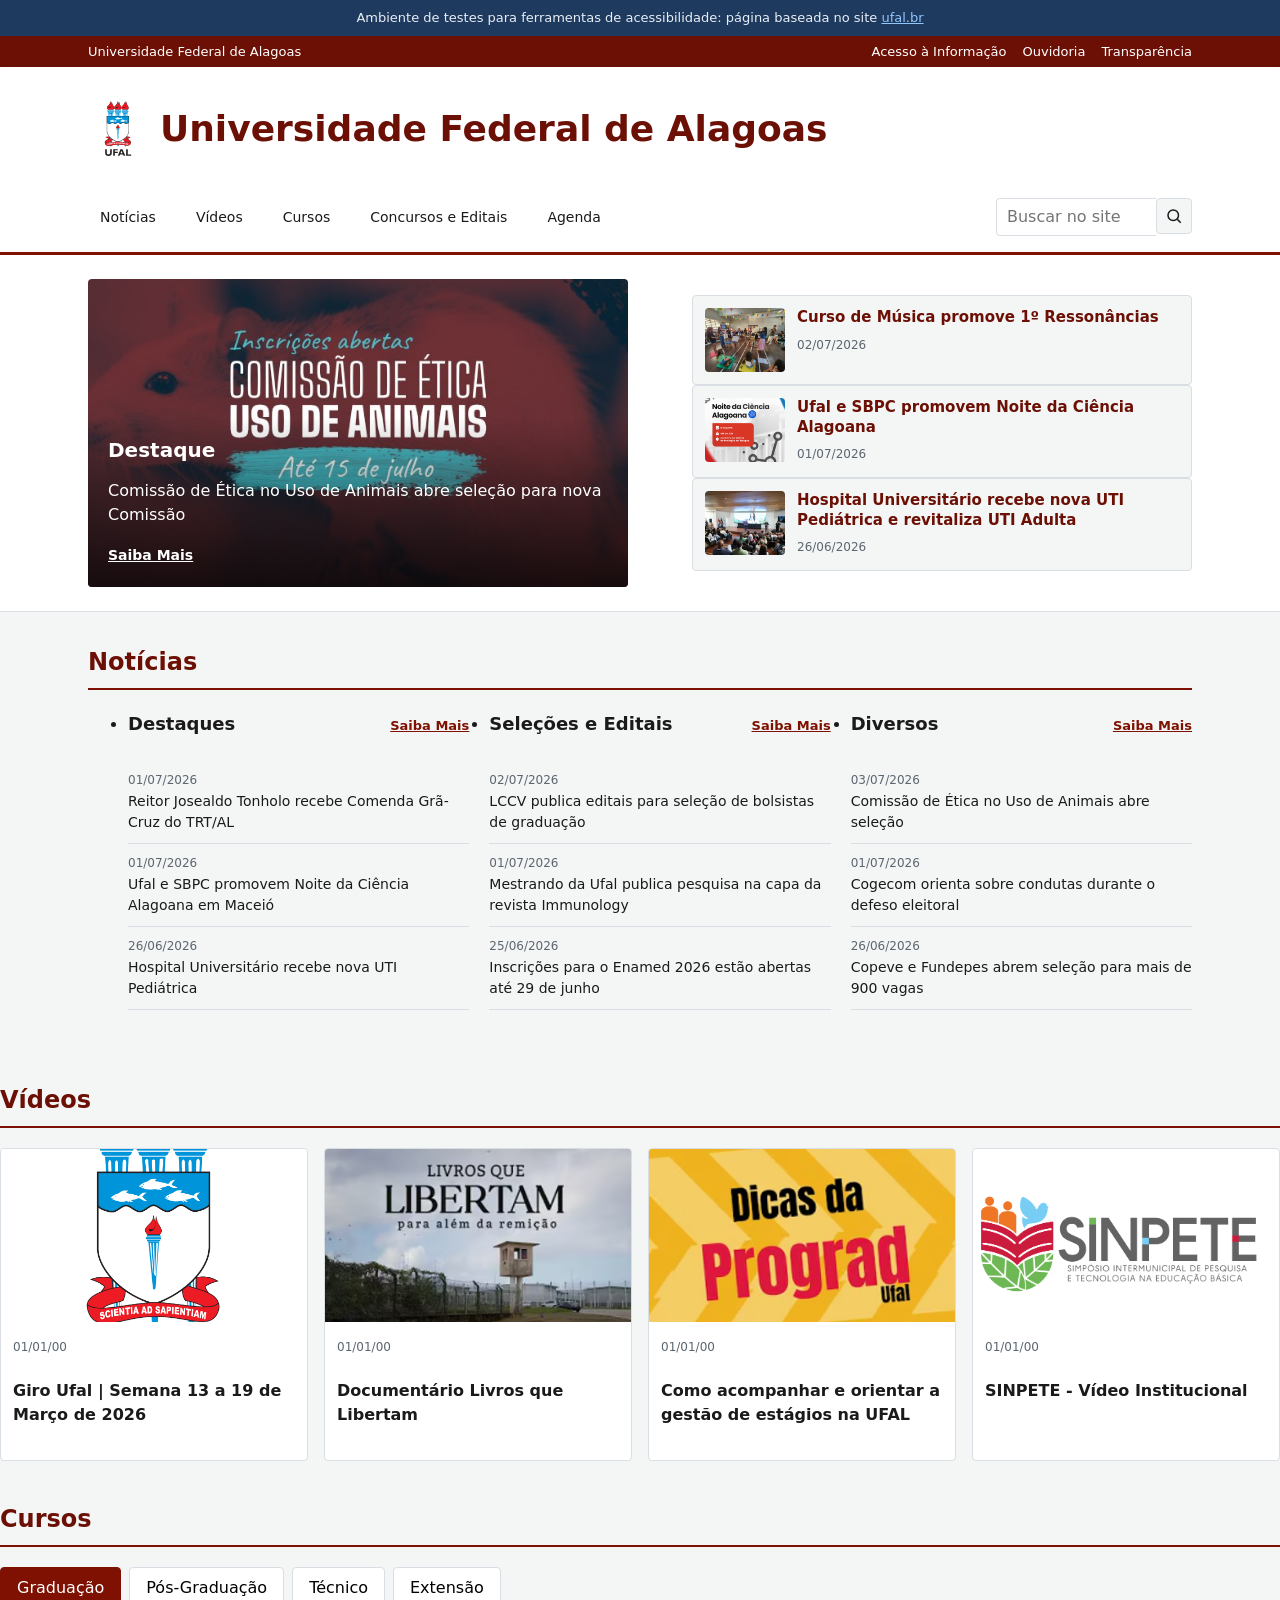
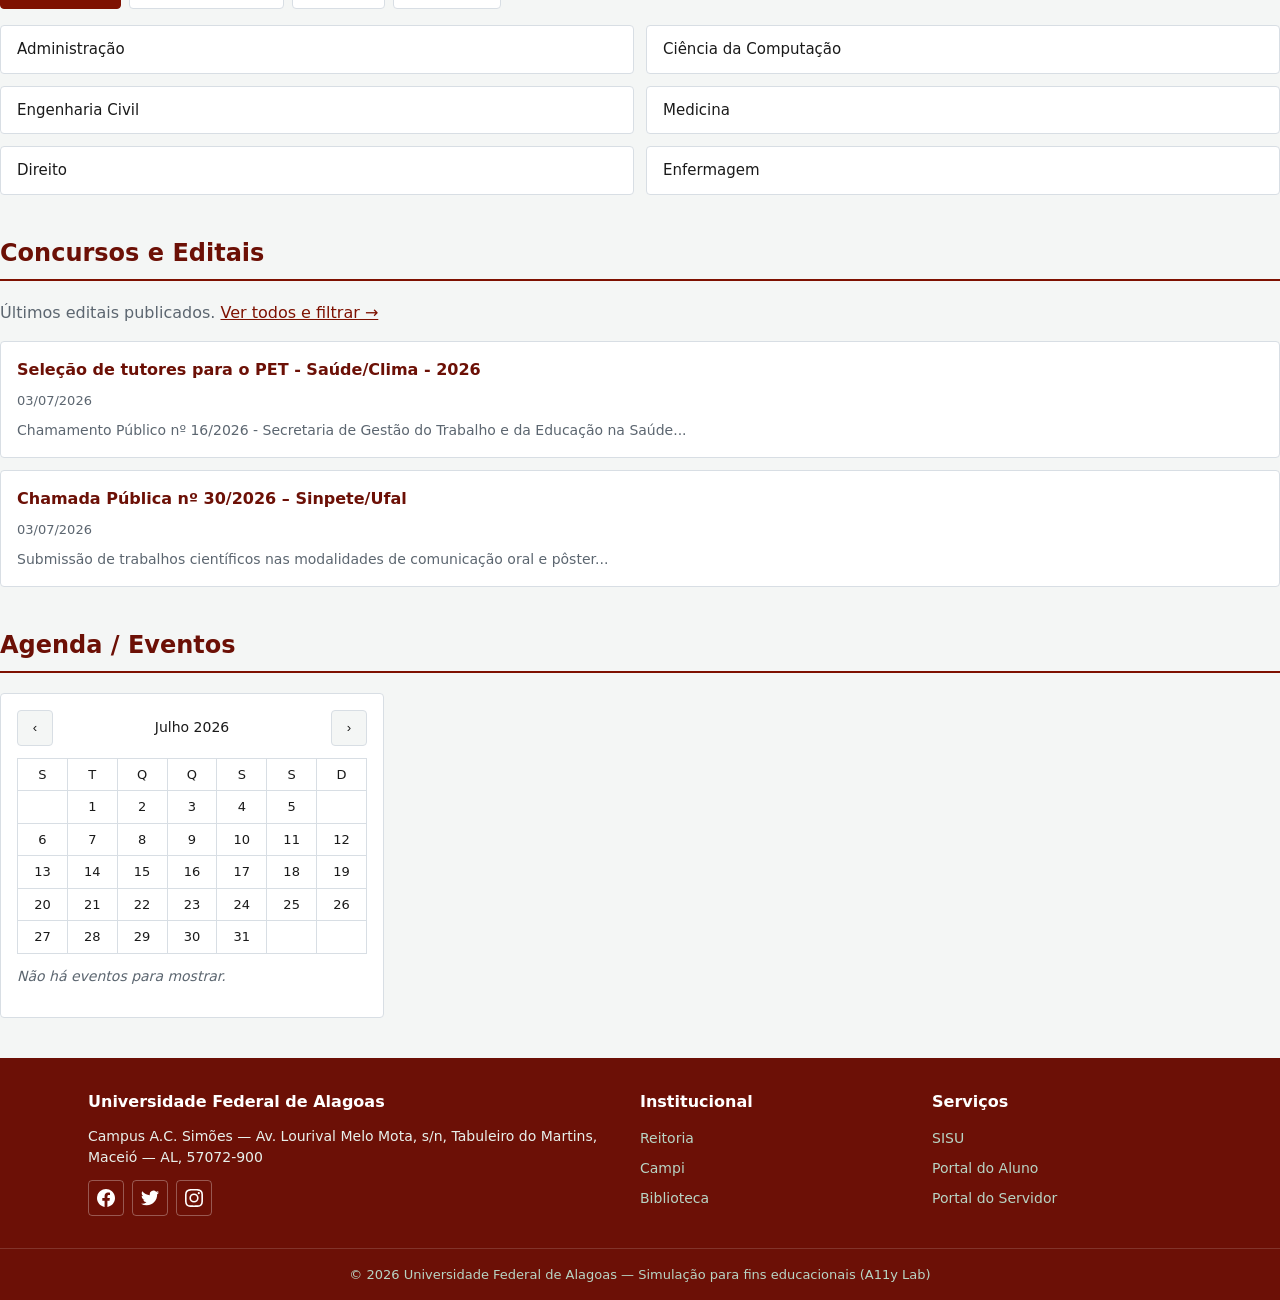
==== commit b132a291: "utilização de listas no painel lateral" ====
--- a/ufal/index.html
+++ b/ufal/index.html
@@ -88,30 +88,34 @@
           </div>
         </article>
 
-        <div class="hero-side">
-          <a href="#" class="hero-card">
-            <!-- FALHA 1.1.1: alt genérico inútil -->
-            <img src="img/criancas.jpeg" width='80' height='64' alt="foto">
+        <ul>
+          <li class="hero-side">
             <div>
-              <h3>Curso de Música promove 1º Ressonâncias</h3>
-              <time datetime="2026-07-03">02/07/2026</time>
-            </div>
-          </a>
-          <a href="#" class="hero-card">
-            <img src="img/nca.png" width='80' height='64' alt="foto ciencia alagoana">
-            <div>
-              <h3>Ufal e SBPC promovem Noite da Ciência Alagoana</h3>
-              <time datetime="2026-07-01">01/07/2026</time>
-            </div>
-          </a>
-          <a href="#" class="hero-card">
-            <img src="img/hu.jpeg" width='80' height='64' alt="foto HU">
-            <div>
-              <h3>Hospital Universitário recebe nova UTI Pediátrica e revitaliza UTI Adulta</h3>
-              <time datetime="2026-06-26">26/06/2026</time>
-            </div>
-          </a>
-        </div>
+            <a href="#" class="hero-card">
+              <!-- FALHA 1.1.1: alt genérico inútil -->
+              <img src="img/criancas.jpeg" width='80' height='64' alt="foto">
+              <div>
+                <h3>Curso de Música promove 1º Ressonâncias</h3>
+                <time datetime="2026-07-03">02/07/2026</time>
+              </div>
+            </a>
+            <a href="#" class="hero-card">
+              <img src="img/nca.png" width='80' height='64' alt="foto ciencia alagoana">
+              <div>
+                <h3>Ufal e SBPC promovem Noite da Ciência Alagoana</h3>
+                <time datetime="2026-07-01">01/07/2026</time>
+              </div>
+            </a>
+            <a href="#" class="hero-card">
+              <img src="img/hu.jpeg" width='80' height='64' alt="foto HU">
+              <div>
+                <h3>Hospital Universitário recebe nova UTI Pediátrica e revitaliza UTI Adulta</h3>
+                <time datetime="2026-06-26">26/06/2026</time>
+              </div>
+            </a>
+          </div>
+          </li>
+        </ul>
       </div>
     </section>
 
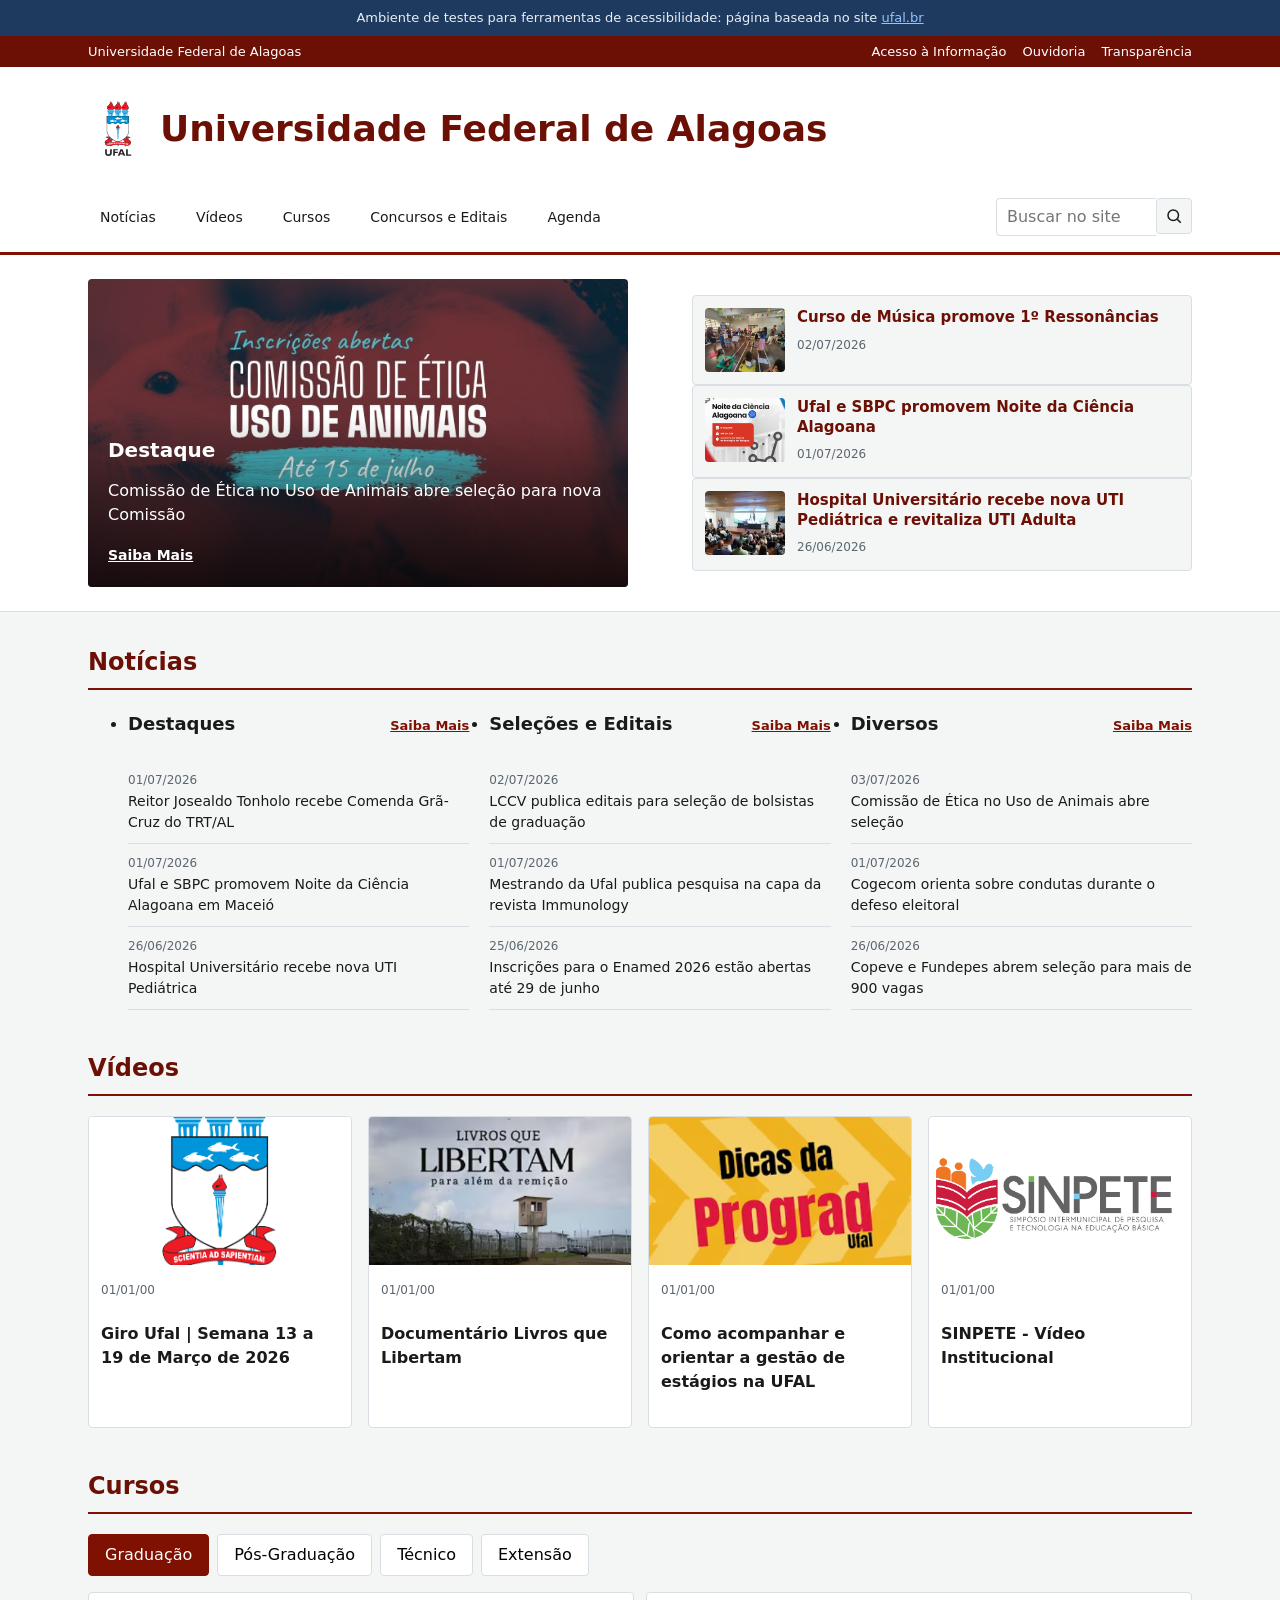
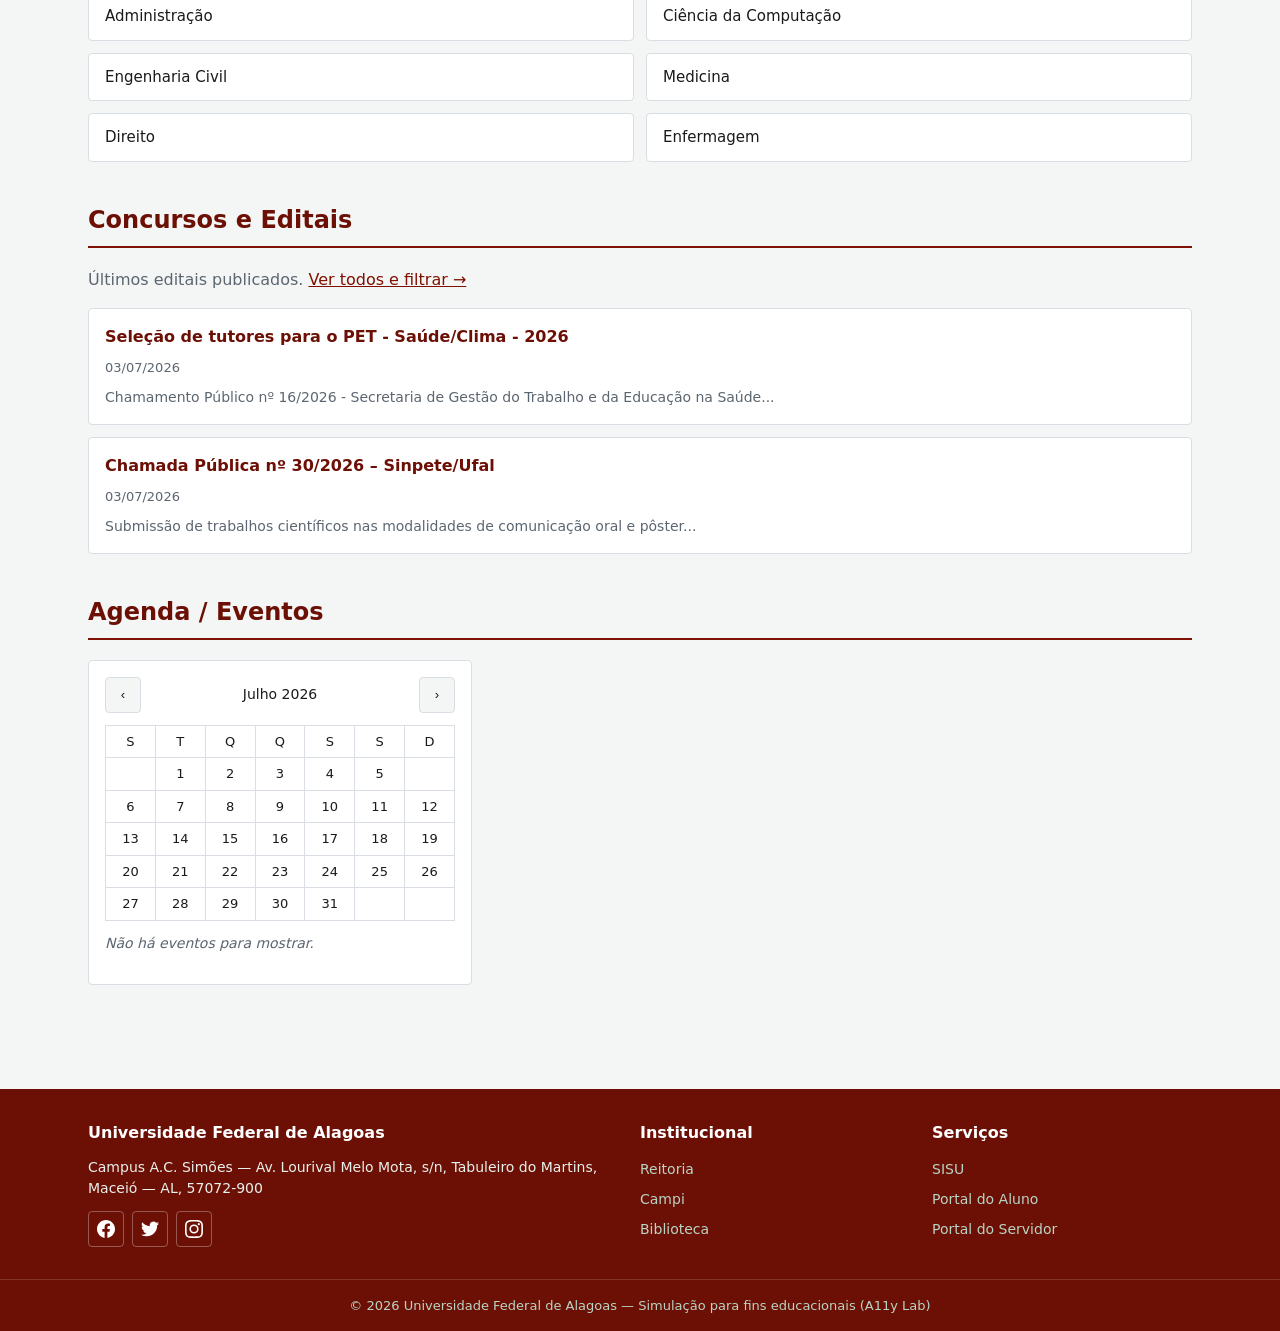
==== commit d37d807b: "Corrige enquadramento das seções mantendo-as dentro do content-wrap. Co-authored-by: Cursor <cursora" ====
--- a/ufal/index.html
+++ b/ufal/index.html
@@ -188,8 +188,7 @@
             </div>
           </div>
           </li>
-        </ul>  
-        </div>
+        </ul>
       </section>
 
       <section class="section-block" id="videos">
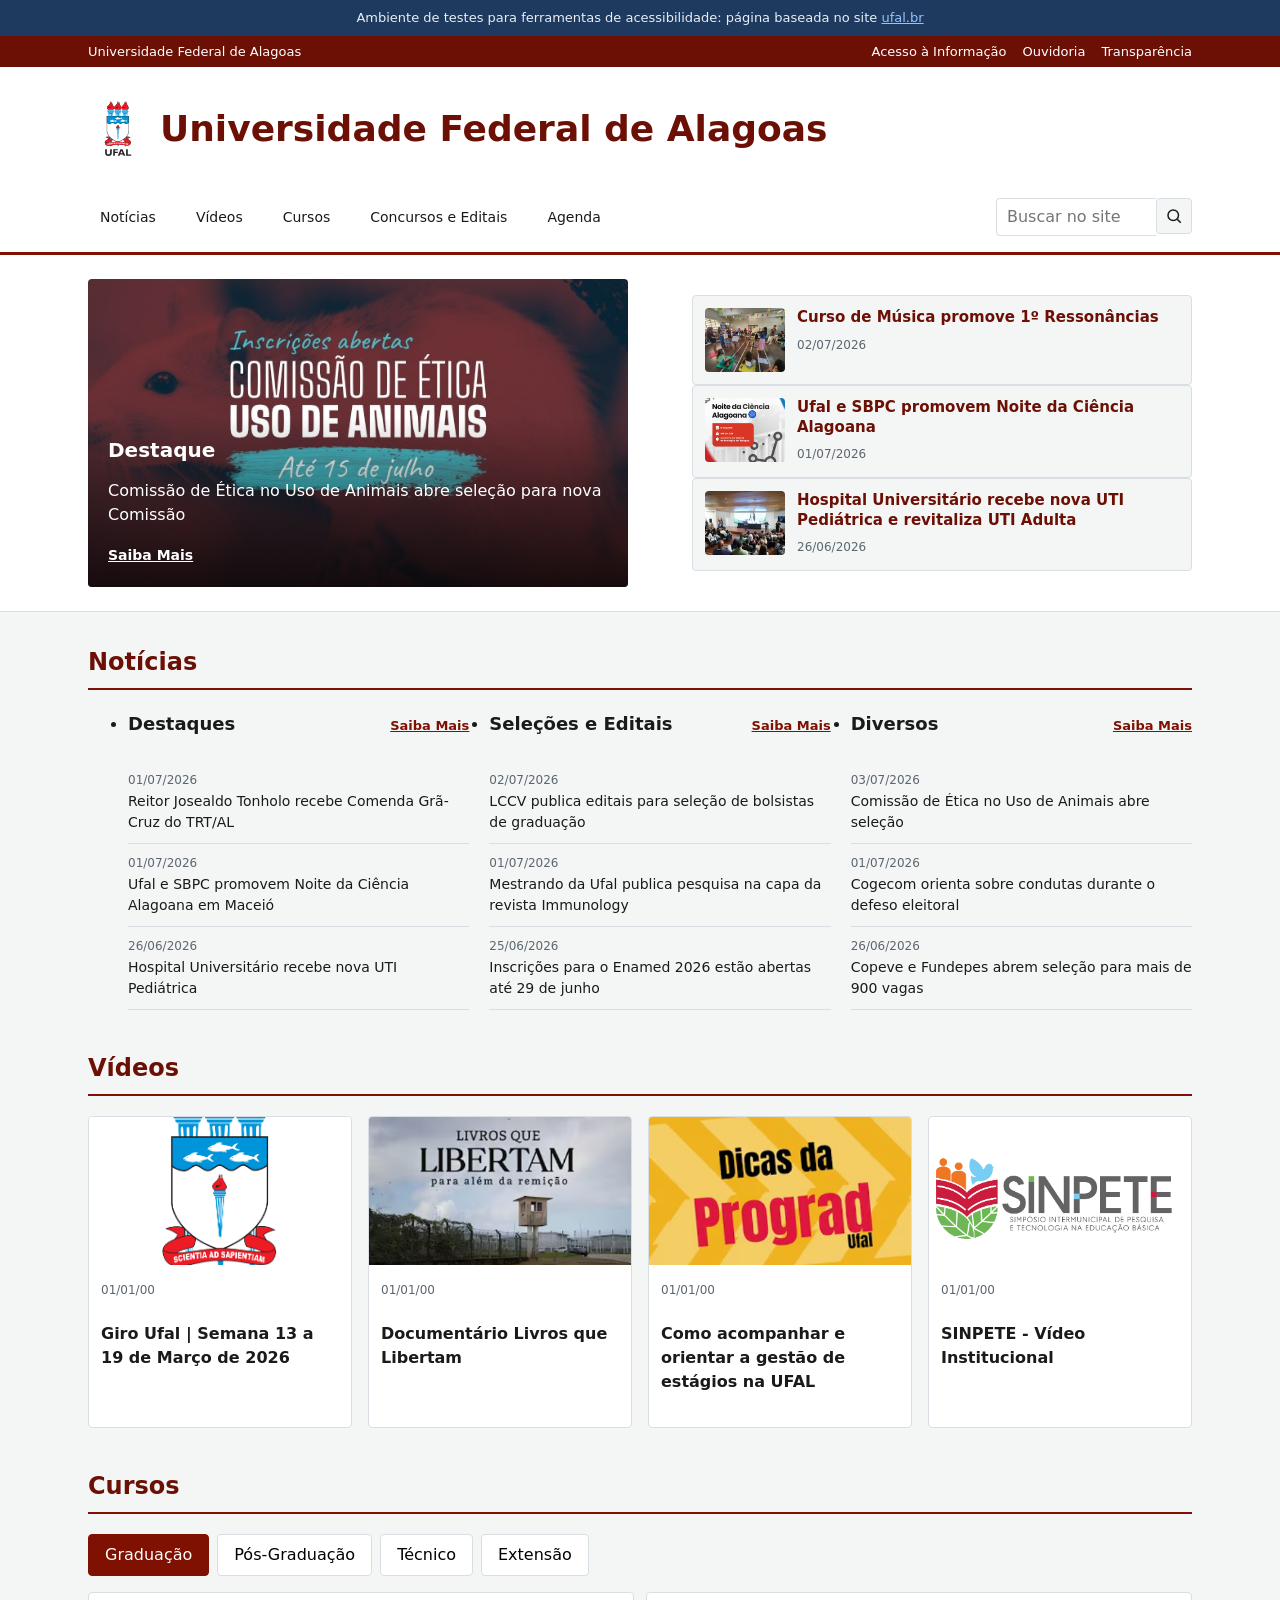
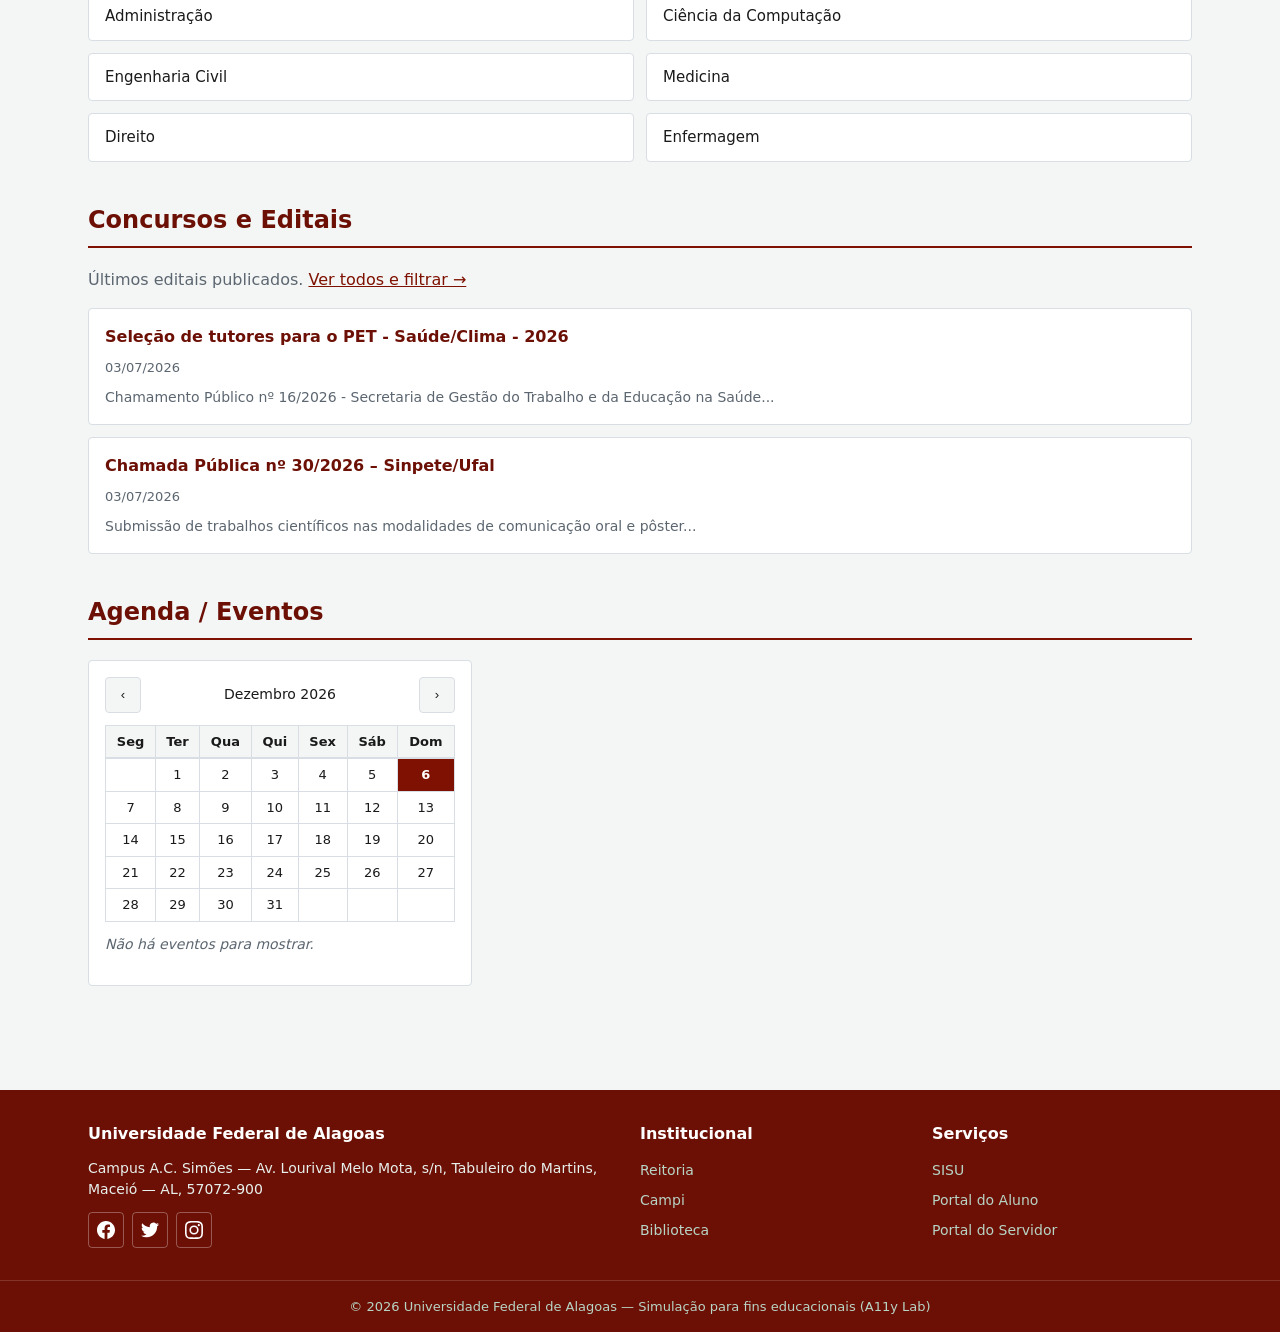
==== commit b106095e: "Torna o calendário da agenda funcional e semanticamente correto. Co-authored-by: Cursor <cursoragent" ====
--- a/ufal/index.html
+++ b/ufal/index.html
@@ -266,33 +266,27 @@
       <section class="section-block" id="agenda">
         <h2 class="section-title">Agenda / Eventos</h2>
 
-        <div class="calendar-wrap">
+        <div class="calendar-wrap" id="agenda-calendar">
           <div class="calendar-nav">
-            <button type="button" class="icon-btn" aria-label="Mês anterior">‹</button>
-            <span>Julho 2026</span>
-            <button type="button" class="icon-btn" aria-label="Próximo mês">›</button>
-          </div>
-
-          <!-- FALHA 1.3.1: calendário sem th, scope nem caption -->
+            <button type="button" class="icon-btn" id="calendar-prev" aria-label="Mês anterior">‹</button>
+            <span id="calendar-month" aria-live="polite">Julho 2026</span>
+            <button type="button" class="icon-btn" id="calendar-next" aria-label="Próximo mês">›</button>
+          </div>
+
           <table class="calendar-table">
-            <tr>
-              <td>S</td><td>T</td><td>Q</td><td>Q</td><td>S</td><td>S</td><td>D</td>
-            </tr>
-            <tr>
-              <td></td><td>1</td><td>2</td><td>3</td><td>4</td><td>5</td><td></td>
-            </tr>
-            <tr>
-              <td>6</td><td>7</td><td>8</td><td>9</td><td>10</td><td>11</td><td>12</td>
-            </tr>
-            <tr>
-              <td>13</td><td>14</td><td>15</td><td>16</td><td>17</td><td>18</td><td>19</td>
-            </tr>
-            <tr>
-              <td>20</td><td>21</td><td>22</td><td>23</td><td>24</td><td>25</td><td>26</td>
-            </tr>
-            <tr>
-              <td>27</td><td>28</td><td>29</td><td>30</td><td>31</td><td></td><td></td>
-            </tr>
+            <caption class="sr-only" id="calendar-caption">Julho de 2026</caption>
+            <thead>
+              <tr>
+                <th scope="col">Seg</th>
+                <th scope="col">Ter</th>
+                <th scope="col">Qua</th>
+                <th scope="col">Qui</th>
+                <th scope="col">Sex</th>
+                <th scope="col">Sáb</th>
+                <th scope="col">Dom</th>
+              </tr>
+            </thead>
+            <tbody id="calendar-body"></tbody>
           </table>
           <p class="calendar-empty">Não há eventos para mostrar.</p>
         </div>
--- a/ufal/css/ufal.css
+++ b/ufal/css/ufal.css
@@ -499,10 +499,21 @@
   text-align: center;
 }
 
+.calendar-table th {
+  font-weight: 600;
+  background: var(--bg);
+}
+
 .calendar-table td,
 .calendar-table th {
   padding: 0.375rem;
   border: 1px solid var(--border);
+}
+
+.calendar-table td.calendar-today {
+  background: var(--ufal-green);
+  color: #fff;
+  font-weight: 600;
 }
 
 .calendar-empty {
